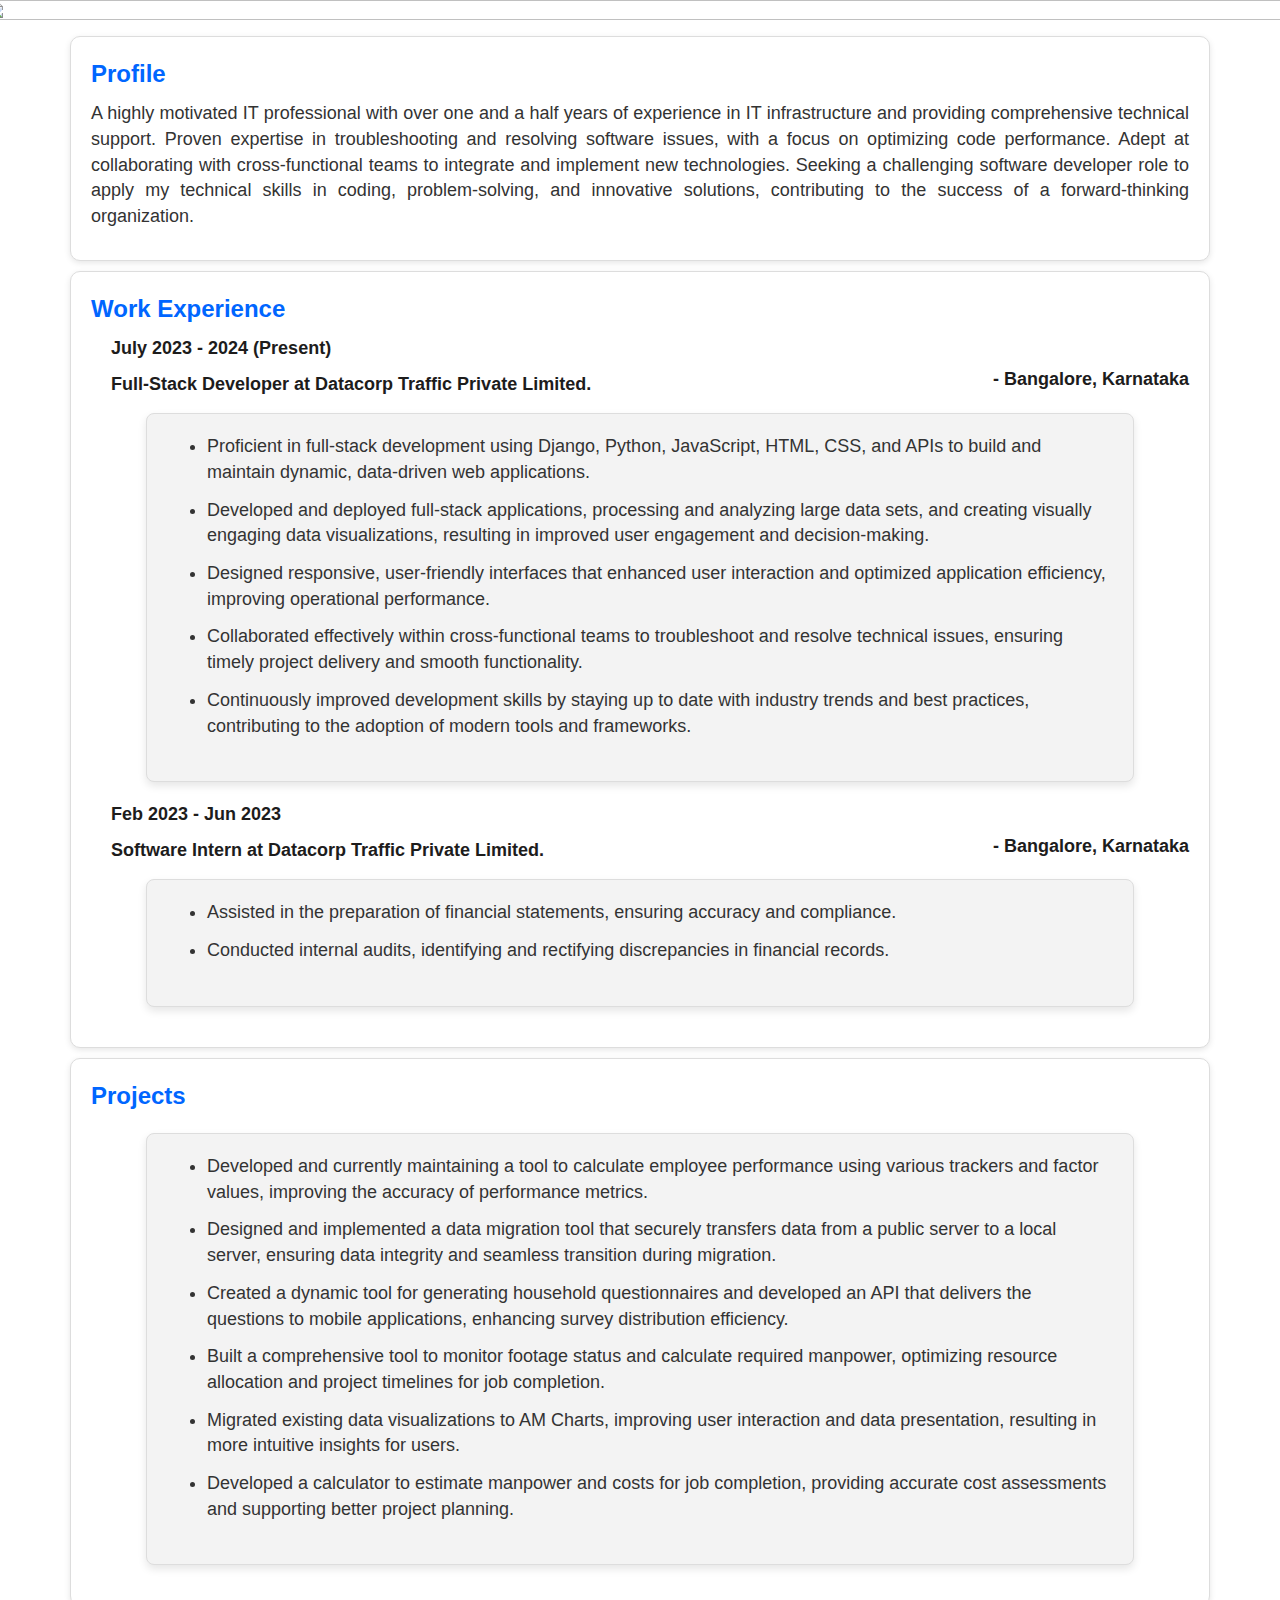
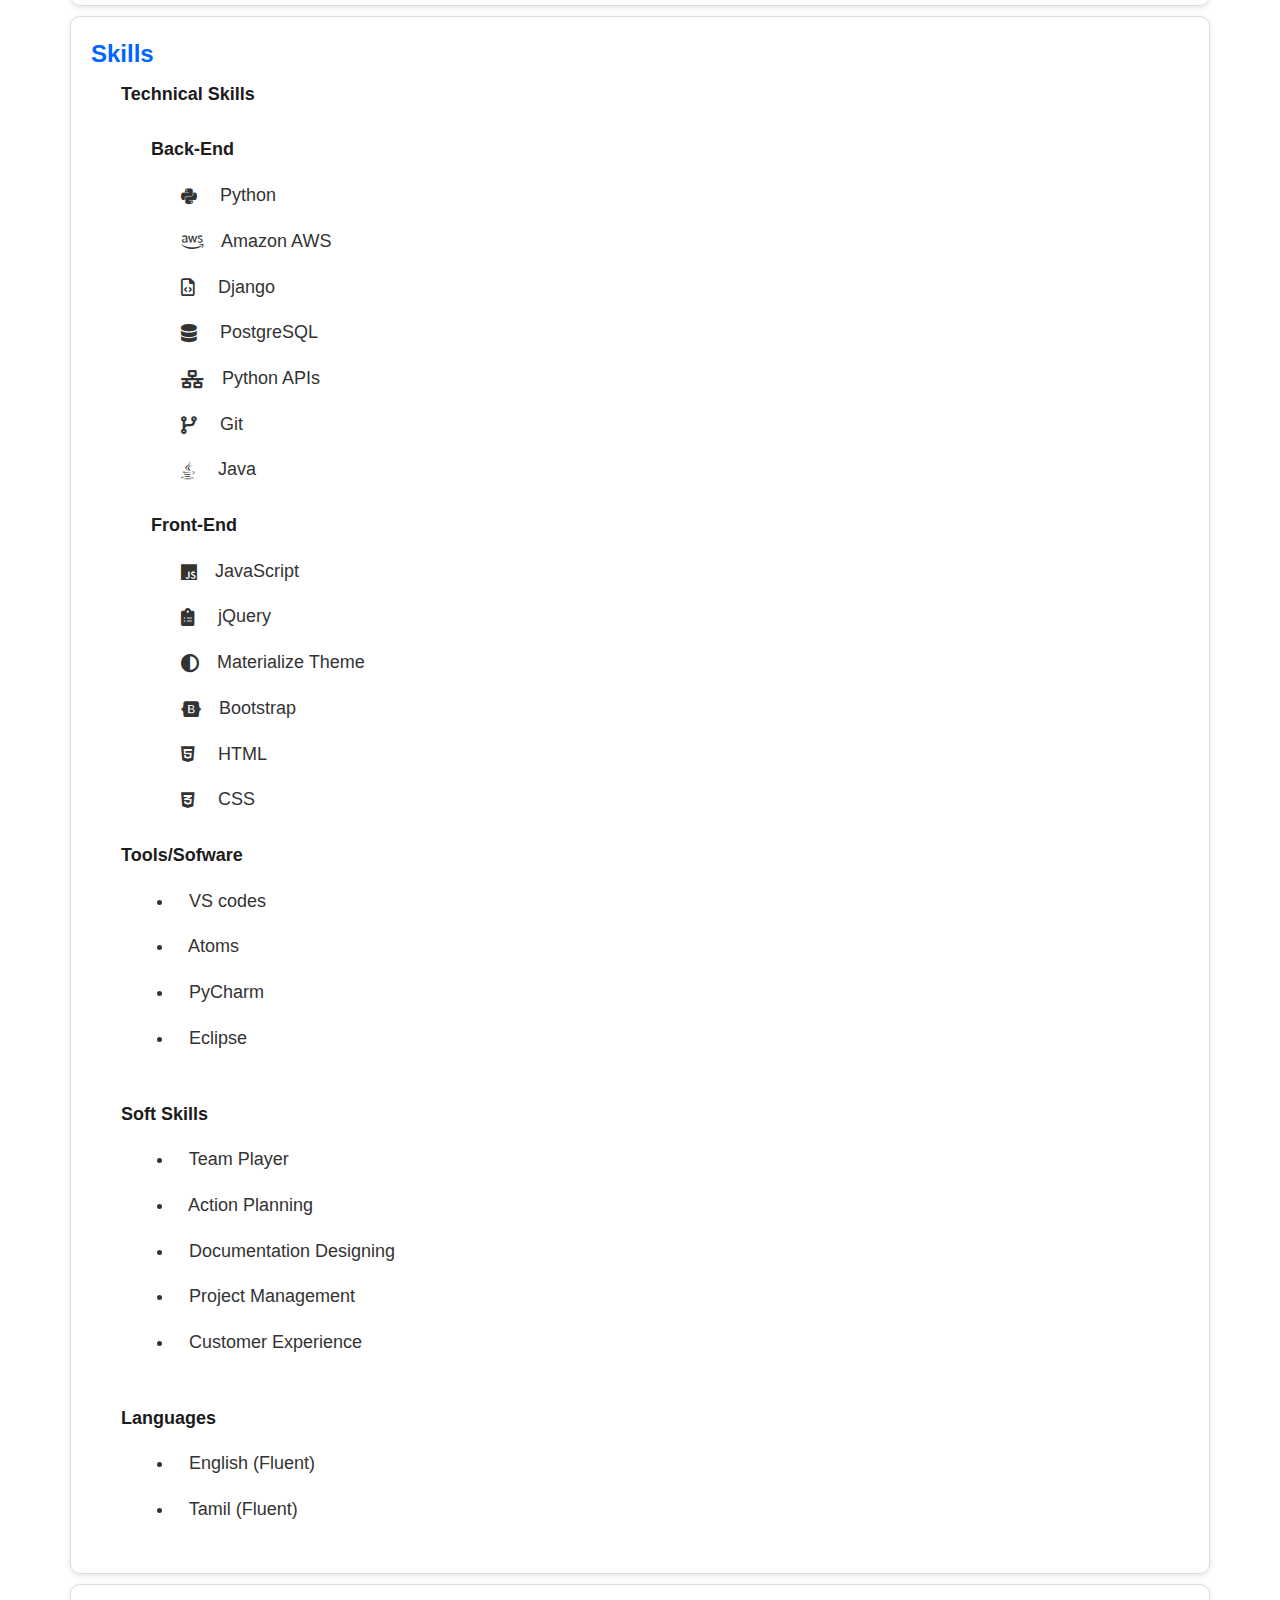
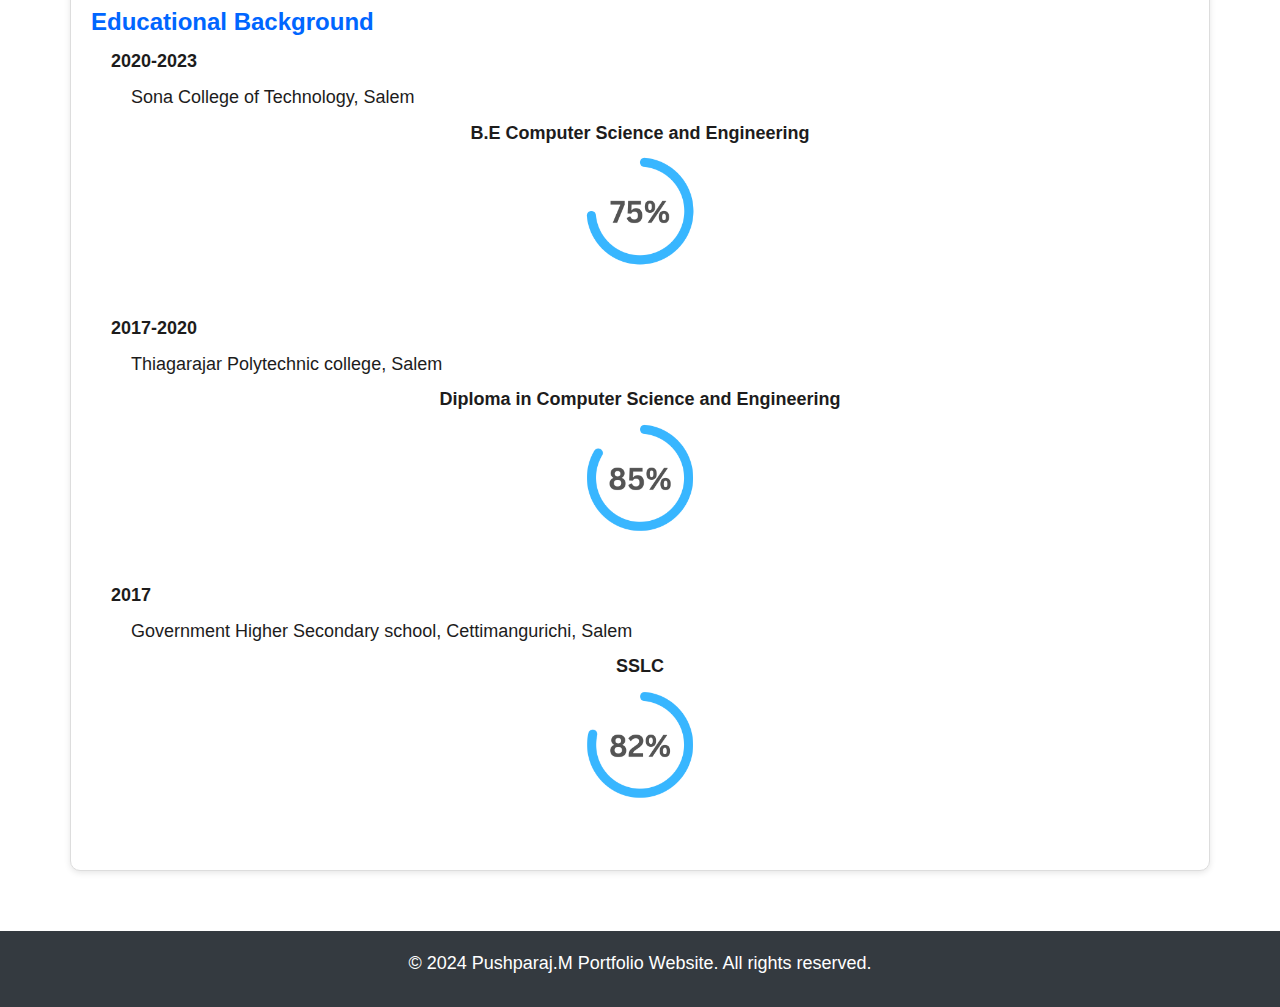
==== index.html @ 107185d7 "new vertion" ====
<!DOCTYPE html>
<html lang="en">

<head>
    <meta charset="UTF-8">
    <meta name="viewport" content="width=device-width, initial-scale=1.0">
    <title>Pushparaj Portfolio</title>
    <link rel="stylesheet" href="static/css/styles.css">
    <link rel="stylesheet" href="https://cdnjs.cloudflare.com/ajax/libs/font-awesome/5.15.3/css/all.min.css">
    <link rel="stylesheet" href="https://cdnjs.cloudflare.com/ajax/libs/font-awesome/6.0.0/css/all.min.css">
    <link rel="stylesheet" href="https://cdnjs.cloudflare.com/ajax/libs/font-awesome/6.0.0-beta3/css/all.min.css">
    <!-- Latest compiled and minified CSS -->
    <link rel="stylesheet" href="https://cdn.jsdelivr.net/npm/bootstrap@3.3.7/dist/css/bootstrap.min.css"
        integrity="sha384-BVYiiSIFeK1dGmJRAkycuHAHRg32OmUcww7on3RYdg4Va+PmSTsz/K68vbdEjh4u" crossorigin="anonymous">
    
    <!-- Optional theme -->
    <link rel="stylesheet" href="https://cdn.jsdelivr.net/npm/bootstrap@3.3.7/dist/css/bootstrap-theme.min.css"
        integrity="sha384-rHyoN1iRsVXV4nD0JutlnGaslCJuC7uwjduW9SVrLvRYooPp2bWYgmgJQIXwl/Sp" crossorigin="anonymous">
    
    <!-- Latest compiled and minified JavaScript -->
    <script src="https://cdn.jsdelivr.net/npm/bootstrap@3.3.7/dist/js/bootstrap.min.js"
        integrity="sha384-Tc5IQib027qvyjSMfHjOMaLkfuWVxZxUPnCJA7l2mCWNIpG9mGCD8wGNIcPD7Txa"
        crossorigin="anonymous"></script>

    <!-- AM Charts
    <script src="https://cdn.amcharts.com/lib/5/index.js"></script>
    <script src="https://cdn.amcharts.com/lib/5/percent.js"></script>
    <script src="https://cdn.amcharts.com/lib/5/themes/Animated.js"></script> -->
</head>

<body>
    <div class="row all_div-container">
        <!-- <header id='portfolio-header' class="center">
            <div class="row">
                <div class="col s12 header_class_div">

                    <div class="progress-container">
                        <div class="progress-bar" id="progressBar"></div>
                    </div>

                    <nav id="header_nav">
                        <div class="row" style="margin-top: 12px;">
                            <div class="col-md-4" id="header_button_nav">
                                <button type="button" class="btn btn-default fw-bold" onclick="applySelectedColor(this);">
                                    <i class="fa-solid fa-house" name='fa-solid_fa-house'></i> &nbsp;Home
                                </button>

                                <button type="button" class="btn btn-default fw-bold" onclick="applySelectedColor(this);">
                                    <i class="fa-solid fa-user" name='fa-solid_fa-user'></i>&nbsp;About
                                </button>

                                <button type="button" class="btn btn-default fw-bold" onclick="applySelectedColor(this);">
                                    <i class="fas fa-phone" name="fas_fa-phone"></i>&nbsp;Contact
                                </button>
                            </div>
                        </div>

                        <div class="row" style="margin-top: 12px;">
                            <div class="col-md-2">
                                <span id='fa_class_li_list'>
                                    <i class="fa-solid fa-house" name='fa-solid_fa-house'></i>
                                    <i class="fa-solid fa-user" name='fa-solid_fa-user'></i>
                                    <i class="fas fa-phone" name="fas_fa-phone"></i>
                                </span>
                            </div>
                        </div>
                    </nav>

                </div>
            </div>
        </header> -->
        <main>

            <img src="static\images\cover_c_2_4.png" id="pushparaj_developer_cover">

            <div class="row" id="detail_containar">
                <div class="row">
                    <div class="col-md-1"></div>
                    <div class="col-md-6">
                        <h4 id="pushparaj">
                            Pushparaj M
                        </h4>
                    </div>
                </div>
                <div class="row">
                    <div class="col-md-1"></div>
                    <div class="col-md-6">
                        <h4 id="fullstack">
                            Full-Stack Developer
                        </h4>
                    </div>
                </div>

                <div class="row">
                    <div class="col-md-1"></div>
                    <div class="col-md-6">
                        <h4 id="mobile_no" onclick="copyToClipboard()">
                            <i class="fa-solid fa-phone"></i> +91 9080209633
                        </h4>
                    </div>
                </div>

                <div class="row">
                    <div class="col-md-1"></div>
                    <div class="col-md-6">
                        <h4 id="email_id" onclick="window.location.href='mailto:pushparaj-fullstack-dev@outlook.com';">
                            <i class="fa-solid fa-envelope"></i>&nbsp;pushparaj-fullstack-dev@outlook.com
                        </h4>
                    </div>
                </div>
            </div>

            <div class="container mt-5 bottem_content">
                <!-- Profile Section -->
                <div class="card" onclick="openParagraph(this);">
                    <div class="row text-center">
                        <div class="col-md-12">
                            <p id="p_profile">Profile</p>
                            <div class="is_hidden_false" name="find_hidden">
                                <p id="about_me">
                                    A highly motivated IT professional with over one and a half years of
                                    experience in IT infrastructure and providing comprehensive technical
                                    support. Proven expertise in troubleshooting and resolving software
                                    issues, with a focus on optimizing code performance. Adept at
                                    collaborating with cross-functional teams to integrate and implement new
                                    technologies. Seeking a challenging software developer role to apply my
                                    technical skills in coding, problem-solving, and innovative solutions,
                                    contributing to the success of a forward-thinking organization.
                                </p>
                            </div>
                        </div>
                    </div>
                </div>

                <div class="card" onclick="openParagraph(this);">
                    <div class="row text-center">
                        <div class="col-md-12">
                            <p id="p_work_experience">Work Experience</p>
                            <div class="is_hidden_false" name="find_hidden">
                                
                                <div>
                                    <p class="duration">July 2023 - 2024 (Present)</p>
                                    <p class="role">Full-Stack Developer at Datacorp Traffic Private Limited.</p>
                                    <p class="location">- Bangalore, Karnataka</p>
                                </div>

                                <div class="segrigate">
                                    <ul>
                                        <li>Proficient in full-stack development using Django, Python, JavaScript,
                                            HTML, CSS, and APIs to build and maintain dynamic, data-driven web
                                            applications.</li>
                                        <li>Developed and deployed full-stack applications, processing and
                                            analyzing large data sets, and creating visually engaging data
                                            visualizations, resulting in improved user engagement and decision-making.</li>
                                        <li>Designed responsive, user-friendly interfaces that enhanced user
                                            interaction and optimized application efficiency, improving operational
                                            performance.</li>
                                        <li>Collaborated effectively within cross-functional teams to troubleshoot
                                            and resolve technical issues, ensuring timely project delivery and
                                            smooth functionality.</li>
                                        <li>Continuously improved development skills by staying up to date with
                                            industry trends and best practices, contributing to the adoption of
                                            modern tools and frameworks.</li>
                                    </ul>
                                </div>

                                <div>
                                    <p class="duration">Feb 2023 - Jun 2023</p>
                                    <p class="role">Software Intern at Datacorp Traffic Private Limited.</p>
                                    <p class="location">- Bangalore, Karnataka</p>
                                </div>
                                
                                <div class="segrigate">
                                    <ul>
                                        <li>Assisted in the preparation of financial statements, ensuring accuracy
                                        and compliance.</li>
                                        <li>Conducted internal audits, identifying and rectifying discrepancies in
                                        financial records.</li>
                                    </ul>
                                </div>
                                
                            </div>
                        </div>
                    </div>
                </div>

                <div class="card" onclick="openParagraph(this);">
                    <div class="row text-center">
                        <div class="col-md-12">
                            <p id="p_projects">Projects</p>
                            <div class="is_hidden_false" name="find_hidden">
                                <div class="segrigate">
                                    <ul>
                                        <li>Developed and currently maintaining a tool to calculate employee
                                        performance using various trackers and factor values, improving the
                                        accuracy of performance metrics.</li>
                                        <li>Designed and implemented a data migration tool that securely
                                        transfers data from a public server to a local server, ensuring data
                                        integrity and seamless transition during migration.</li>
                                        <li>Created a dynamic tool for generating household questionnaires and
                                        developed an API that delivers the questions to mobile applications,
                                        enhancing survey distribution efficiency.</li>
                                        <li>Built a comprehensive tool to monitor footage status and calculate
                                        required manpower, optimizing resource allocation and project
                                        timelines for job completion.</li>
                                        <li>Migrated existing data visualizations to AM Charts, improving user
                                        interaction and data presentation, resulting in more intuitive insights
                                        for users.</li>
                                        <li>Developed a calculator to estimate manpower and costs for job
                                        completion, providing accurate cost assessments and supporting
                                        better project planning.</li>
                                    </ul>
                                </div>
                            </div>
                        </div>
                    </div>
                </div>

                <div class="card" onclick="openParagraph(this);">
                    <div class="row text-center">
                        <div class="col-md-12">
                            <p id="p_skills">Skills</p>
                            <div class="is_hidden_false" name="find_hidden">
                                <p class="p_technical_skills">Technical Skills</p>
                                <p class="p_back_end">Back-End</p>
                                <ul class="class_p_skills">
                                    <li> 
                                        <i class="fa-brands fa-python"></i> &nbsp;&nbsp; Python
                                    </li>
                                    <br>
                                    <li>
                                        <i class="fa-brands fa-aws"></i> &nbsp; Amazon AWS
                                    </li>
                                    <br>
                                    <li>
                                        <i class="fa-regular fa-file-code"></i> &nbsp;&nbsp; Django
                                    </li>
                                    <br>
                                    <li>
                                        <i class="fa-solid fa-database"></i> &nbsp;&nbsp; PostgreSQL
                                    </li>
                                    <br>
                                    <li>
                                        <i class="fa-solid fa-network-wired"></i> &nbsp; Python APIs
                                    </li>
                                    <br>
                                    <li>
                                        <i class="fa-solid fa-code-branch"></i> &nbsp;&nbsp; Git
                                    </li>
                                    <br>
                                    <li>
                                        <i class="fa-brands fa-java"></i> &nbsp;&nbsp; Java
                                    </li>
                                </ul>
                                        
                                <p class="p_front_end">Front-End</p>
                                    
                                <ul class="class_p_skills">
                                    <li>
                                        <i class="fa-brands fa-js"></i> &nbsp; JavaScript
                                    </li>
                                    <br>
                                    <li>
                                        <i class="fa-solid fa-clipboard-list"></i> &nbsp;&nbsp; jQuery
                                    </li>
                                    <br>
                                    <li>
                                        <i class="fa-solid fa-circle-half-stroke"></i> &nbsp; Materialize Theme
                                    </li>
                                    <br>
                                    <li>
                                        <i class="fa-brands fa-bootstrap"></i> &nbsp; Bootstrap
                                    </li>
                                    <br>
                                    <li>
                                        <i class="fa-brands fa-html5"></i> &nbsp;&nbsp; HTML
                                    </li>
                                    <br>
                                    <li>
                                        <i class="fa-brands fa-css3-alt"></i> &nbsp;&nbsp; CSS
                                    </li>
                                </ul>

                                <p class="p_tools_sofware">Tools/Sofware</p>
                                <ul class="normal_list">
                                    <li> &nbsp;&nbsp; VS codes</li><br>
                                    <li> &nbsp;&nbsp; Atoms</li><br>
                                    <li> &nbsp;&nbsp; PyCharm</li><br>
                                    <li> &nbsp;&nbsp; Eclipse</li><br>
                                </ul>

                                <p class="p_soft_skills">Soft Skills</p>
                                <ul class="normal_list">
                                    <li> &nbsp;&nbsp; Team Player</li><br>
                                    <li> &nbsp;&nbsp; Action Planning</li><br>
                                    <li> &nbsp;&nbsp; Documentation Designing</li><br>
                                    <li> &nbsp;&nbsp; Project Management</li><br>
                                    <li> &nbsp;&nbsp; Customer Experience</li><br>
                                </ul>
                                <p class="p_languages">Languages</p>
                                <ul class="normal_list">
                                    <li> &nbsp;&nbsp; English (Fluent)</li><br>
                                    <li> &nbsp;&nbsp; Tamil (Fluent)</li><br>
                                </ul> 
                                        
                            </div>
                        </div>
                    </div>
                </div>

                <div class="card" onclick="openParagraph(this);">
                    <div class="row text-center">
                        <div class="col-md-12">
                            <p id="p_educational_background">Educational Background</p>
                            <div class="is_hidden_false" name="find_hidden">

                                <div>
                                    <p class="duration">2020-2023</p>
                                    <p class="study_location">Sona College of Technology, Salem</p>
                                    <p class="course">B.E Computer Science and Engineering</p>
                                    <img src="static\images\75_per.png" class="per">
                                </div>
                                <div>
                                    <p class="duration">2017-2020</p>
                                    <p class="study_location">Thiagarajar Polytechnic college, Salem</p>
                                    <p class="course">Diploma in Computer Science and Engineering</p>
                                    <img src="static\images\85_per.png" class="per">

                                </div>

                                <div>
                                    <p class="duration">2017</p>
                                    <p class="study_location">Government Higher Secondary school, Cettimangurichi, Salem</p>
                                    <p class="course">SSLC</p>
                                    <img src="static\images\82_per.png" class="per">

                                </div>
                             
                            
                            


                             
                            
                            
                            </div>
                        </div>
                    </div>
                </div>
            
            </div>

        </main>
        <footer>
            <div class="row">
                    <p>&copy; 2024 Pushparaj.M Portfolio Website. All rights reserved.</p>
            </div>
        </footer>
    </div>
    <script src="static/js/scripts.js"></script>
</body>

<!-- <body>

                            <i class="fa-solid fa-bars"></i>

</body> -->

</html>
---- static/css/styles.css ----
.header_class_div{
    position: fixed;
    background-color: #ffffff;
    width: 103%;
    height: 55px;
    z-index: 5;
}

#header_button_nav{
    display: flex;
    justify-content: space-evenly;
}

button{
    background-image: linear-gradient(to bottom, #696969 0, #ffffff 70%) !important;
    border-radius: 4px !important;
    background-position: 0 !important;
    font-weight: bold !important;
    color: #5f5f5f !important;
}

#fa_class_li_list{
    color: #5f5f5f;
    background-image: linear-gradient(to bottom, #696969 0, #ffffff 70%);
    display: flex;
    justify-content: space-evenly;
    padding: 3px 12px 3px 12px;
    border-radius: 20px;
    border: 1px solid #d3d3d3;
    margin: 9px;
}

#fa_class_li_list i{
    margin: 0px 10px 0px 10px;
}

.progress-container {
    width: 100%;
    height: 5px;
    background: #f3f3f3;
    position: fixed;
    top: 0;
    left: 0;
    z-index: 100;
}

button:hover, i:hover, #mobile_no:hover, #email_id:hover{
    color: #0066ff !important;
}

.progress-bar {
    height: 5px;
    background: linear-gradient(to right, #02ff41, #33ffb1, #aeffff);
    width: 0%;
}

#pushparaj_developer_cover{
    /* margin-top: 0px; */
    width: 100%;
    height: 100%;
    object-fit: cover;
    object-position: top;
}
    
#pushparaj, #mobile_no, #email_id, #fullstack{
    color: rgb(32, 32, 32);
    letter-spacing: 6px;
    font-size: 35px;
}

#fullstack {
    color: rgb(255, 71, 71);
}

#mobile_no, #email_id {
    font-size: 20px;
}

#email_id {
    letter-spacing: 3px;
}

#detail_containar{
    margin-top: -230px;
}

a {
    text-decoration: none;
}

a:hover {
    text-decoration: underline;
}

footer {
    margin-top: 50px;
    padding: 20px;
    background-color: #343a40;
    color: white;
    text-align: center;
}

.card {
    border: 1px solid #ddd;
    flex: 1 1 300px;
    background-color: #ffffff;
    padding: 20px;
    border-radius: 10px;
    box-shadow: 0 2px 6px rgba(0, 0, 0, 0.1);
    transition: transform 0.3s ease, box-shadow 0.3s ease;
    margin: 10px 0px 10px 0px;
    cursor: pointer;
}

.card:hover {
    transform: translateY(-10px);
    box-shadow: 0 4px 12px rgba(0, 0, 0, 0.2);
}

#about_me{
    text-align: justify;
}

#p_profile, #p_work_experience, #p_projects, #p_skills, #p_educational_background{
    color: #0066ff;
    font-weight: bold;
    font-size: 24px;
    text-align: left;
}

p, li{
    font-size: 18px;
}

.bottem_content{
    margin-top: 30px;
}

.segrigate{
    max-width: 1200px;
    margin: 20px auto;
    padding: 20px;
    background-color: #f3f3f3;
    border-radius: 8px;
    box-shadow: 0 4px 8px rgba(0, 0, 0, 0.1);
    border: 1px solid #ddd;
    display: flex;
    flex-direction: column;
    align-items: left;
    justify-content: left;
    width: 90%;
}

.segrigate ul li{
    text-align: left;
    margin-bottom: 12px;
}

.duration, .role{
    font-weight: bold;
    color: #1d1c1c;
    text-align: left;
    margin-left: 20px;
}

.location{
    font-weight: bold;
    color: #1d1c1c;
    text-align: right;
    margin-top: -40px;
}

.class_p_skills{
    list-style-type: none;
    padding-left: 0;
}

.class_p_skills li {
    display: flex;
    align-items: center;
    margin-left: 90px;
}

.class_p_skills li i {
    margin-right: 8px;
}

.p_technical_skills{
    font-weight: bold;
    color: #1d1c1c;
    text-align: left;
    margin-left: 30px;
}

.p_back_end, .p_front_end, .p_tools_sofware, .p_soft_skills, .p_languages{
    font-weight: bold;
    color: #1d1c1c;
    text-align: left;
    margin: 30px 0px 20px 30px;
}

.p_back_end,
.p_front_end {
    margin: 30px 0px 20px 60px;
}

.normal_list{
    text-align: left;
    margin-left: 43px;
}

.per{
    width: 10%;
    margin-bottom: 50px;
}

.study_location{
    color: #1d1c1c;
    text-align: left;
    margin-left: 40px;
} 

.course{
    font-weight: bold;
    color: #1d1c1c;
    text-align: center;
}
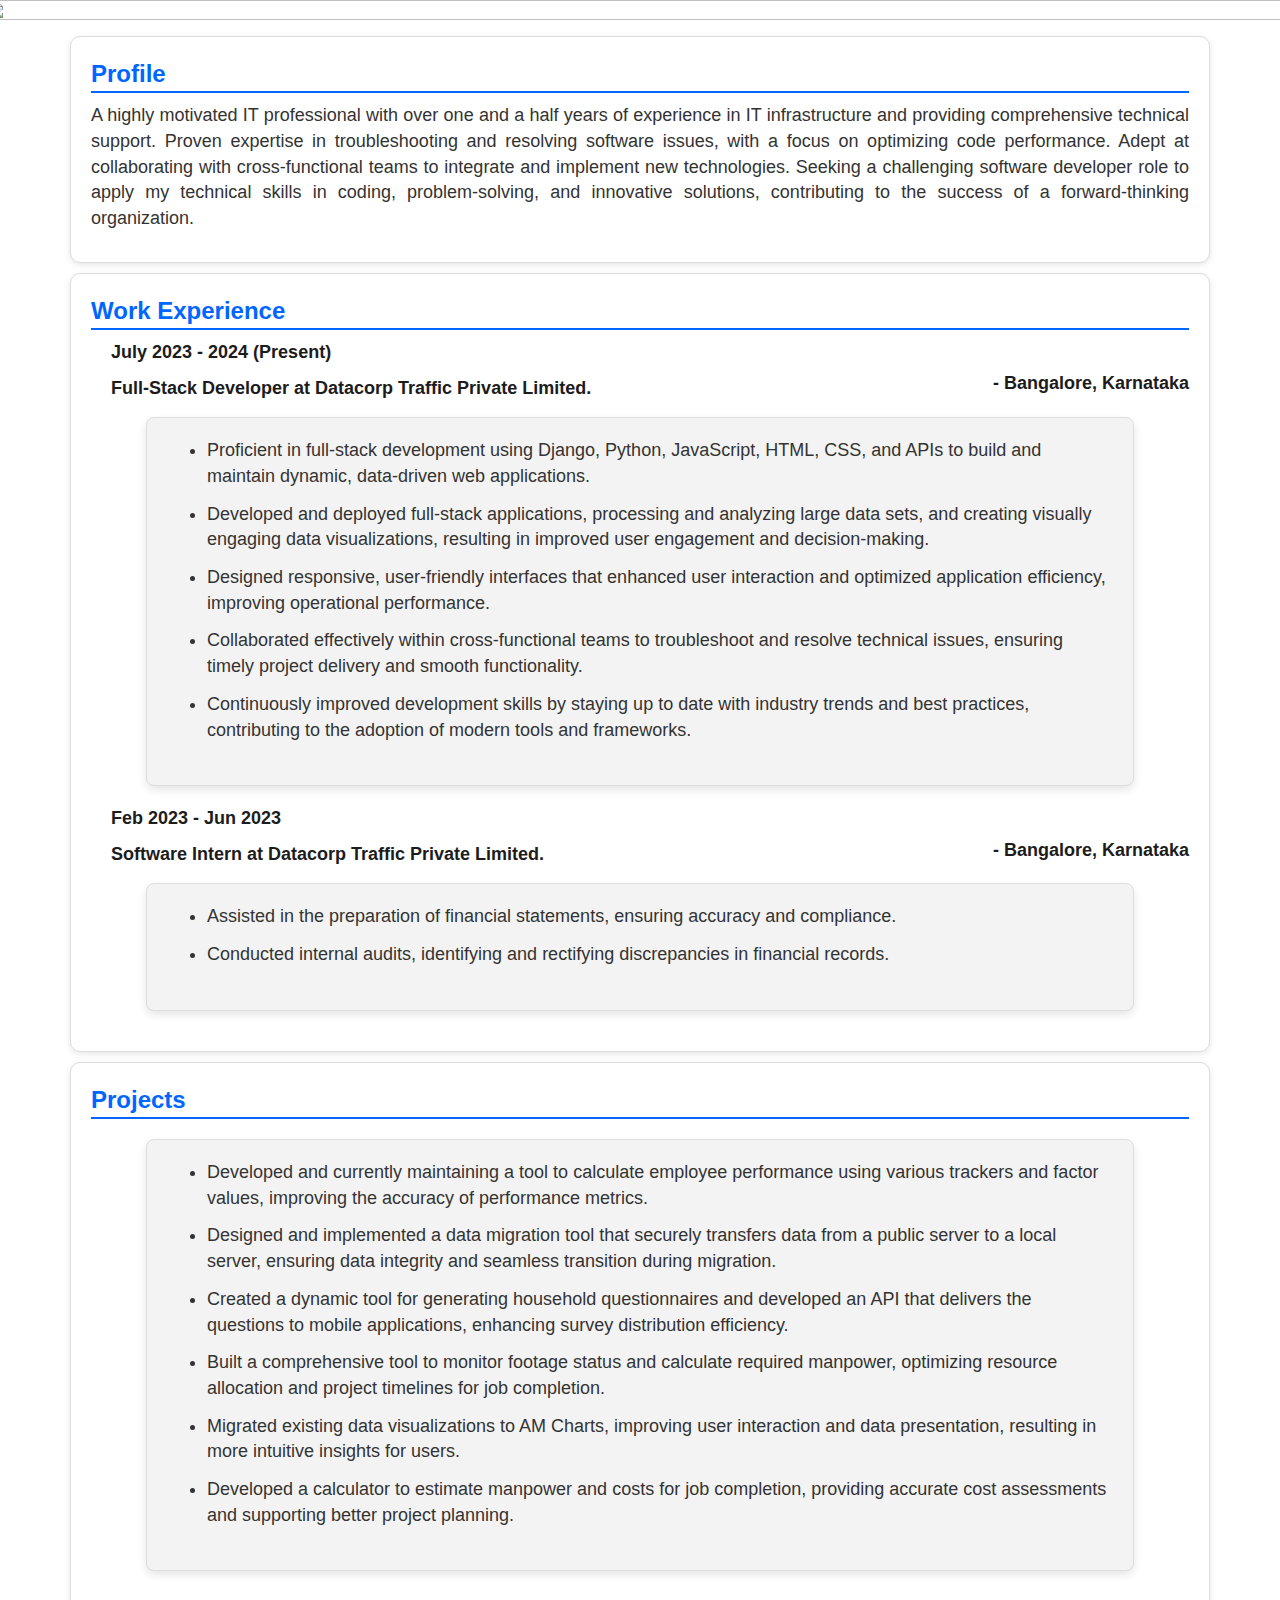
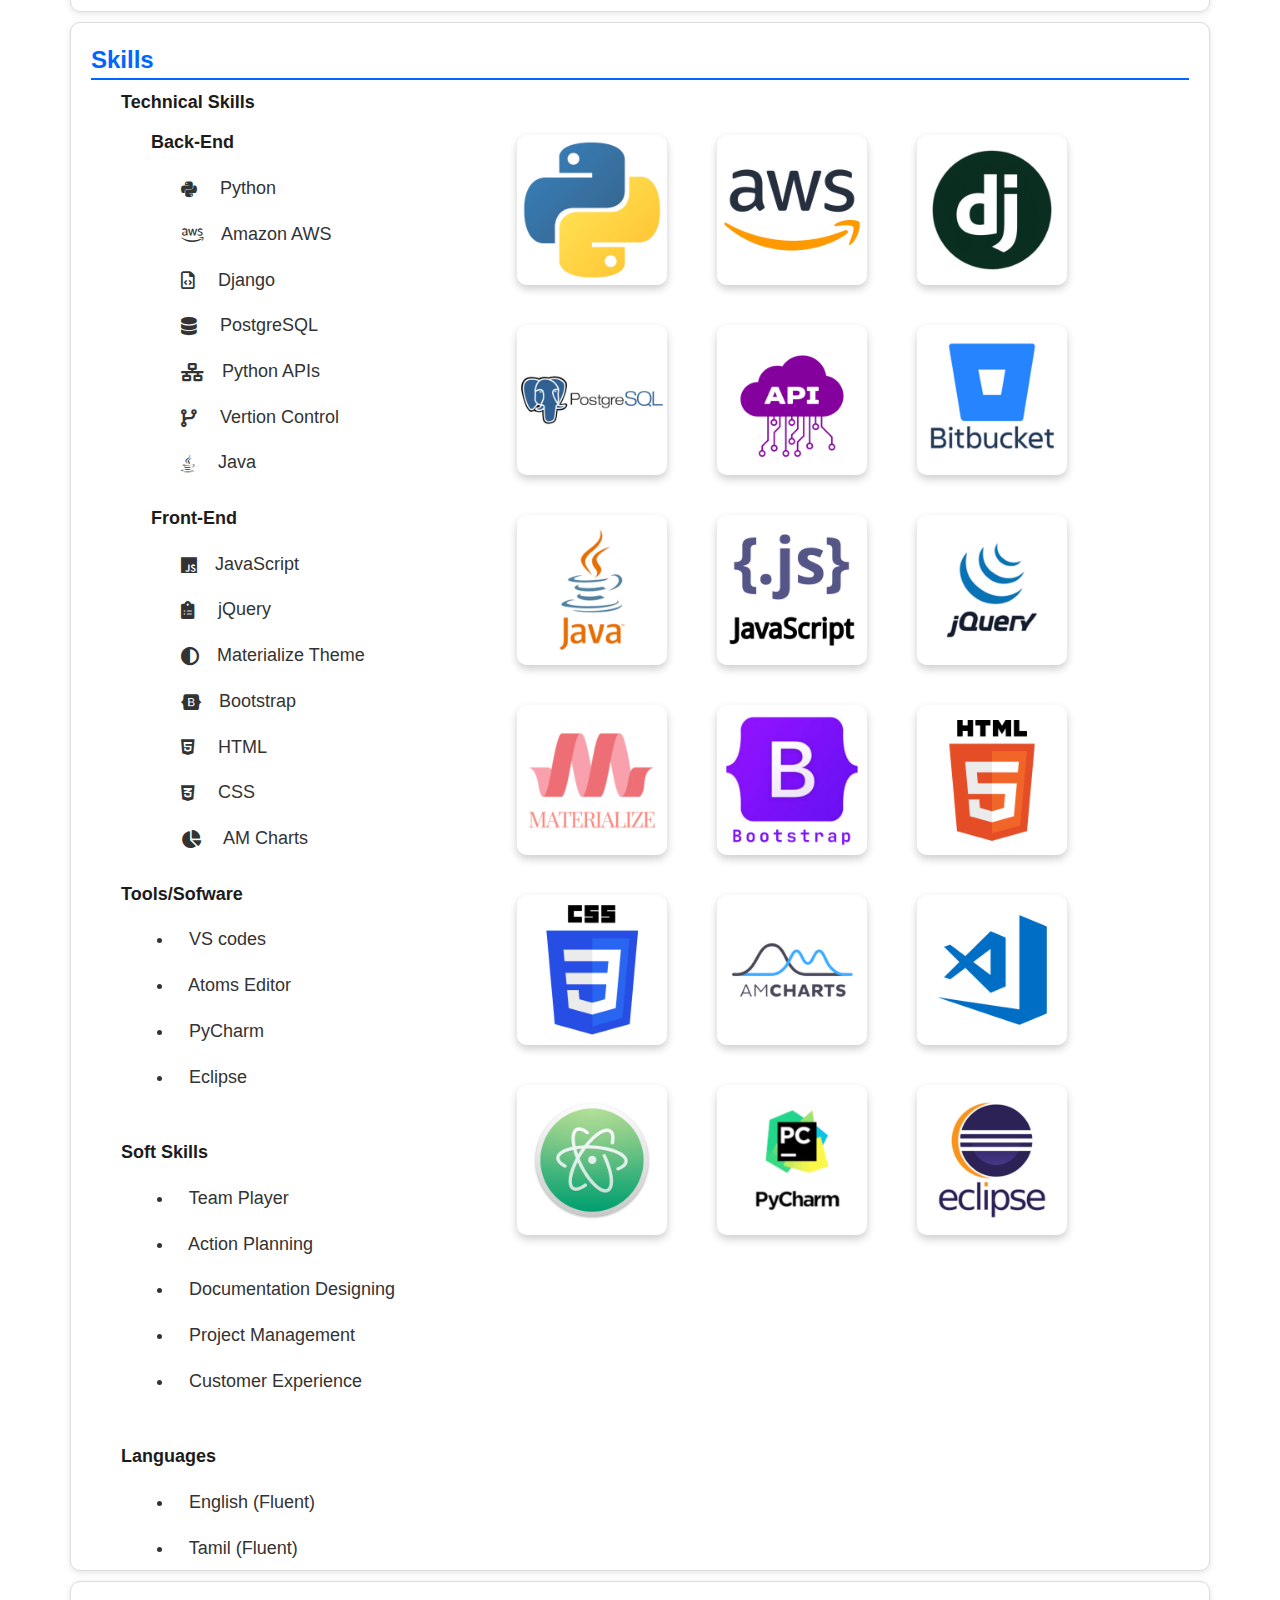
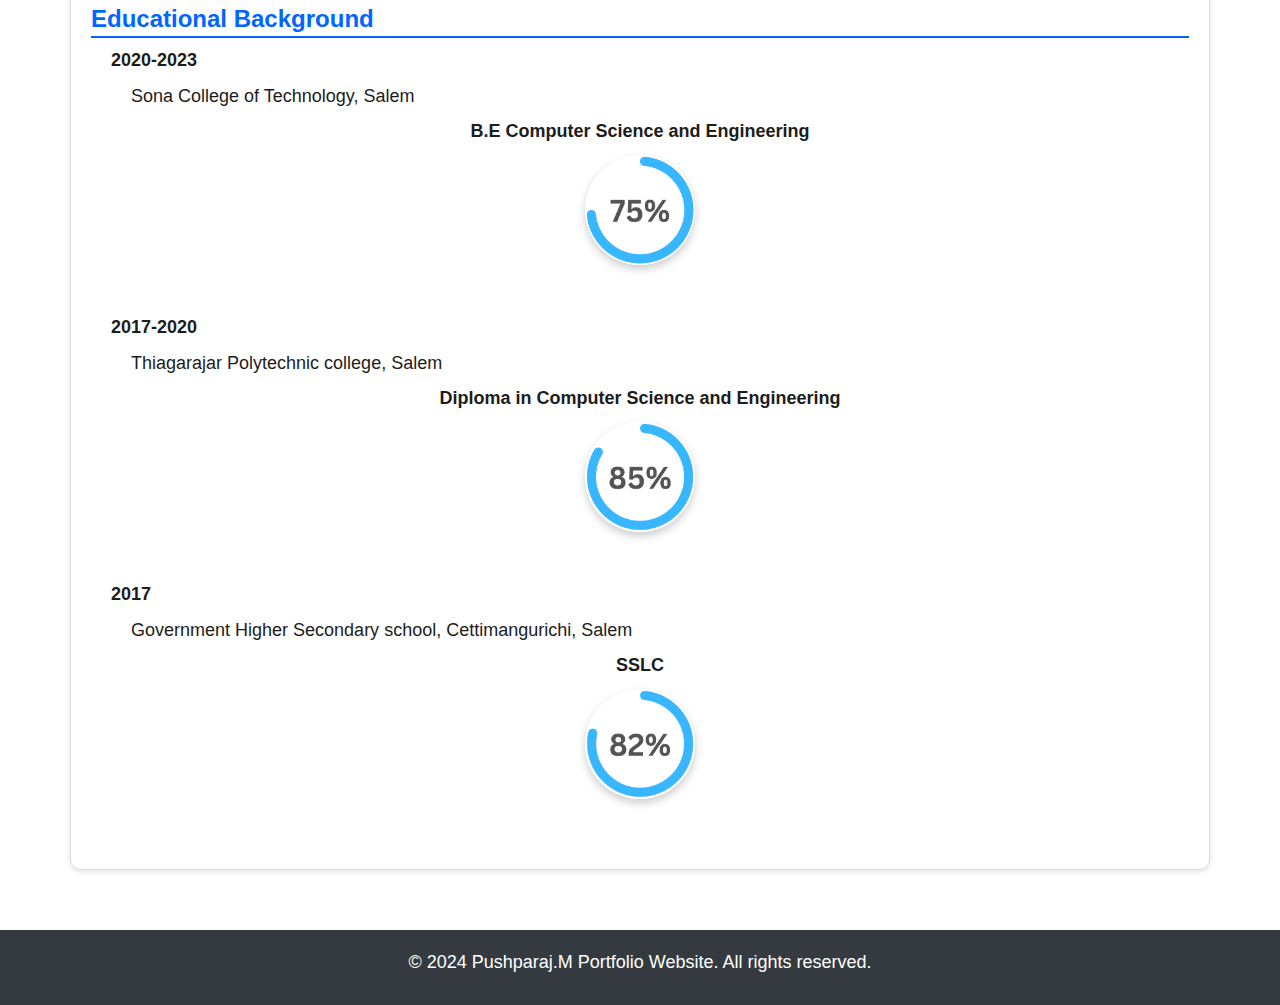
==== commit 7fb3f8e8: "Image changes" ====
--- a/index.html
+++ b/index.html
@@ -112,10 +112,10 @@
 
             <div class="container mt-5 bottem_content">
                 <!-- Profile Section -->
-                <div class="card" onclick="openParagraph(this);">
+                <div class="card">
                     <div class="row text-center">
                         <div class="col-md-12">
-                            <p id="p_profile">Profile</p>
+                            <p id="p_profile" onclick="openParagraph(this);" >Profile</p>
                             <div class="is_hidden_false" name="find_hidden">
                                 <p id="about_me">
                                     A highly motivated IT professional with over one and a half years of
@@ -132,10 +132,10 @@
                     </div>
                 </div>
 
-                <div class="card" onclick="openParagraph(this);">
+                <div class="card">
                     <div class="row text-center">
                         <div class="col-md-12">
-                            <p id="p_work_experience">Work Experience</p>
+                            <p id="p_work_experience" onclick="openParagraph(this);">Work Experience</p>
                             <div class="is_hidden_false" name="find_hidden">
                                 
                                 <div>
@@ -184,10 +184,10 @@
                     </div>
                 </div>
 
-                <div class="card" onclick="openParagraph(this);">
+                <div class="card">
                     <div class="row text-center">
                         <div class="col-md-12">
-                            <p id="p_projects">Projects</p>
+                            <p id="p_projects" onclick="openParagraph(this);">Projects</p>
                             <div class="is_hidden_false" name="find_hidden">
                                 <div class="segrigate">
                                     <ul>
@@ -216,102 +216,266 @@
                     </div>
                 </div>
 
-                <div class="card" onclick="openParagraph(this);">
+                <div class="card">
                     <div class="row text-center">
                         <div class="col-md-12">
-                            <p id="p_skills">Skills</p>
-                            <div class="is_hidden_false" name="find_hidden">
+                            <p id="p_skills" onclick="openParagraph(this);">Skills</p>
+                            <div class="is_hidden_false skills_card" name="find_hidden">
                                 <p class="p_technical_skills">Technical Skills</p>
-                                <p class="p_back_end">Back-End</p>
-                                <ul class="class_p_skills">
-                                    <li> 
-                                        <i class="fa-brands fa-python"></i> &nbsp;&nbsp; Python
-                                    </li>
-                                    <br>
-                                    <li>
-                                        <i class="fa-brands fa-aws"></i> &nbsp; Amazon AWS
-                                    </li>
-                                    <br>
-                                    <li>
-                                        <i class="fa-regular fa-file-code"></i> &nbsp;&nbsp; Django
-                                    </li>
-                                    <br>
-                                    <li>
-                                        <i class="fa-solid fa-database"></i> &nbsp;&nbsp; PostgreSQL
-                                    </li>
-                                    <br>
-                                    <li>
-                                        <i class="fa-solid fa-network-wired"></i> &nbsp; Python APIs
-                                    </li>
-                                    <br>
-                                    <li>
-                                        <i class="fa-solid fa-code-branch"></i> &nbsp;&nbsp; Git
-                                    </li>
-                                    <br>
-                                    <li>
-                                        <i class="fa-brands fa-java"></i> &nbsp;&nbsp; Java
-                                    </li>
-                                </ul>
+                                
+                                <div class="split-screen">
+                                    <!-- Left Section -->
+                                    <div class="left-section">
+                                        <p class="p_back_end">Back-End</p>
+                                        <ul class="class_p_skills">
+                                            <li>
+                                                <i class="fa-brands fa-python"></i> &nbsp;&nbsp; Python
+                                            </li>
+                                            <br>
+                                            <li>
+                                                <i class="fa-brands fa-aws"></i> &nbsp; Amazon AWS
+                                            </li>
+                                            <br>
+                                            <li>
+                                                <i class="fa-regular fa-file-code"></i> &nbsp;&nbsp; Django
+                                            </li>
+                                            <br>
+                                            <li>
+                                                <i class="fa-solid fa-database"></i> &nbsp;&nbsp; PostgreSQL
+                                            </li>
+                                            <br>
+                                            <li>
+                                                <i class="fa-solid fa-network-wired"></i> &nbsp; Python APIs
+                                            </li>
+                                            <br>
+                                            <li>
+                                                <i class="fa-solid fa-code-branch"></i> &nbsp;&nbsp; Vertion Control
+                                            </li>
+                                            <br>
+                                            <li>
+                                                <i class="fa-brands fa-java"></i> &nbsp;&nbsp; Java
+                                            </li>
+                                        </ul>
                                         
-                                <p class="p_front_end">Front-End</p>
-                                    
-                                <ul class="class_p_skills">
-                                    <li>
-                                        <i class="fa-brands fa-js"></i> &nbsp; JavaScript
-                                    </li>
-                                    <br>
-                                    <li>
-                                        <i class="fa-solid fa-clipboard-list"></i> &nbsp;&nbsp; jQuery
-                                    </li>
-                                    <br>
-                                    <li>
-                                        <i class="fa-solid fa-circle-half-stroke"></i> &nbsp; Materialize Theme
-                                    </li>
-                                    <br>
-                                    <li>
-                                        <i class="fa-brands fa-bootstrap"></i> &nbsp; Bootstrap
-                                    </li>
-                                    <br>
-                                    <li>
-                                        <i class="fa-brands fa-html5"></i> &nbsp;&nbsp; HTML
-                                    </li>
-                                    <br>
-                                    <li>
-                                        <i class="fa-brands fa-css3-alt"></i> &nbsp;&nbsp; CSS
-                                    </li>
-                                </ul>
-
-                                <p class="p_tools_sofware">Tools/Sofware</p>
-                                <ul class="normal_list">
-                                    <li> &nbsp;&nbsp; VS codes</li><br>
-                                    <li> &nbsp;&nbsp; Atoms</li><br>
-                                    <li> &nbsp;&nbsp; PyCharm</li><br>
-                                    <li> &nbsp;&nbsp; Eclipse</li><br>
-                                </ul>
-
-                                <p class="p_soft_skills">Soft Skills</p>
-                                <ul class="normal_list">
-                                    <li> &nbsp;&nbsp; Team Player</li><br>
-                                    <li> &nbsp;&nbsp; Action Planning</li><br>
-                                    <li> &nbsp;&nbsp; Documentation Designing</li><br>
-                                    <li> &nbsp;&nbsp; Project Management</li><br>
-                                    <li> &nbsp;&nbsp; Customer Experience</li><br>
-                                </ul>
-                                <p class="p_languages">Languages</p>
-                                <ul class="normal_list">
-                                    <li> &nbsp;&nbsp; English (Fluent)</li><br>
-                                    <li> &nbsp;&nbsp; Tamil (Fluent)</li><br>
-                                </ul> 
+                                        <p class="p_front_end">Front-End</p>
                                         
-                            </div>
-                        </div>
-                    </div>
-                </div>
-
-                <div class="card" onclick="openParagraph(this);">
+                                        <ul class="class_p_skills">
+                                            <li>
+                                                <i class="fa-brands fa-js"></i> &nbsp; JavaScript
+                                            </li>
+                                            <br>
+                                            <li>
+                                                <i class="fa-solid fa-clipboard-list"></i> &nbsp;&nbsp; jQuery
+                                            </li>
+                                            <br>
+                                            <li>
+                                                <i class="fa-solid fa-circle-half-stroke"></i> &nbsp; Materialize Theme
+                                            </li>
+                                            <br>
+                                            <li>
+                                                <i class="fa-brands fa-bootstrap"></i> &nbsp; Bootstrap
+                                            </li>
+                                            <br>
+                                            <li>
+                                                <i class="fa-brands fa-html5"></i> &nbsp;&nbsp; HTML
+                                            </li>
+                                            <br>
+                                            <li>
+                                                <i class="fa-brands fa-css3-alt"></i> &nbsp;&nbsp; CSS
+                                            </li>
+                                            <br>
+                                            <li>
+                                                <i class="fa-solid fa-chart-pie"></i> &nbsp;&nbsp; AM Charts
+                                            </li>
+                                            
+                                        </ul>
+
+                                        <p class="p_tools_sofware">Tools/Sofware</p>
+                                        <ul class="normal_list">
+                                            <li> &nbsp;&nbsp; VS codes</li><br>
+                                            <li> &nbsp;&nbsp; Atoms Editor</li><br>
+                                            <li> &nbsp;&nbsp; PyCharm</li><br>
+                                            <li> &nbsp;&nbsp; Eclipse</li><br>
+                                        </ul>
+                                        
+                                        <p class="p_soft_skills">Soft Skills</p>
+                                        <ul class="normal_list">
+                                            <li> &nbsp;&nbsp; Team Player</li><br>
+                                            <li> &nbsp;&nbsp; Action Planning</li><br>
+                                            <li> &nbsp;&nbsp; Documentation Designing</li><br>
+                                            <li> &nbsp;&nbsp; Project Management</li><br>
+                                            <li> &nbsp;&nbsp; Customer Experience</li><br>
+                                        </ul>
+                                        <p class="p_languages">Languages</p>
+                                        <ul class="normal_list">
+                                            <li> &nbsp;&nbsp; English (Fluent)</li><br>
+                                            <li> &nbsp;&nbsp; Tamil (Fluent)</li><br>
+                                        </ul>
+                                    </div>
+
+                                    <div class="right-section">
+                                        <section class="image-section">
+                                            <div class="row center">
+                                                <div class="col-md-4">
+                                                    <a href="https://www.python.org/" title="Python" target="_blank">
+                                                        <div class="image-container">
+                                                            <img src="static/images/python_img.png" alt="Image 1" class="image-style">
+                                                        </div>
+                                                    </a>
+                                                </div>
+                                                <div class="col-md-4">
+                                                    <a href="https://aws.amazon.com/free/?gclid=Cj0KCQjwi5q3BhCiARIsAJCfuZldJgwb8G-LV1Ov5gfI6V0kN67R7wXofs0osVdOMoUxApRF0gK8_5waAhNxEALw_wcB&trk=14a4002d-4936-4343-8211-b5a150ca592b&sc_channel=ps&ef_id=Cj0KCQjwi5q3BhCiARIsAJCfuZldJgwb8G-LV1Ov5gfI6V0kN67R7wXofs0osVdOMoUxApRF0gK8_5waAhNxEALw_wcB:G:s&s_kwcid=AL!4422!3!453325184782!e!!g!!aws!10712784856!111477279771&all-free-tier.sort-by=item.additionalFields.SortRank&all-free-tier.sort-order=asc&awsf.Free%20Tier%20Types=*all&awsf.Free%20Tier%20Categories=*all" title="Amazon AWS" target="_blank">
+                                                        <div class="image-container">
+                                                            <img src="static/images/aws.png" alt="Image 2" class="image-style">
+                                                        </div>
+                                                    </a>
+                                                </div>
+                                                <div class="col-md-4">
+                                                    <a href="https://www.djangoproject.com/" title="Django" target="_blank">
+                                                        <div class="image-container">
+                                                            <img src="static/images/dj.png" alt="Image 3" class="image-style">
+                                                        </div>
+                                                    </a>
+                                                </div>
+                                            </div>
+
+                                            <div class="row center">
+                                                <div class="col-md-4">
+                                                    <a href="https://www.postgresql.org/" title="Postgresql" target="_blank">
+                                                        <div class="image-container">
+                                                            <img src="static/images/p_sql.png" alt="Image 4" class="image-style">
+                                                        </div>
+                                                    </a>
+                                                </div>
+                                                <div class="col-md-4">
+                                                    <a href="https://www.geeksforgeeks.org/python-api-tutorial-getting-started-with-apis/" title="Python APIs" target="_blank">
+                                                        <div class="image-container">
+                                                            <img src="static/images/API.png" alt="Image 5" class="image-style">
+                                                        </div>
+                                                    </a>
+                                                </div>
+                                                <div class="col-md-4">
+                                                    <a href="https://bitbucket.org/product/" title="Bitbucket" target="_blank">
+                                                        <div class="image-container">
+                                                            <img src="static/images/bit.png" alt="Image 6" class="image-style">
+                                                        </div>
+                                                    </a>
+                                                </div>
+                                            </div>
+
+                                            <div class="row center">
+                                                <div class="col-md-4">
+                                                    <a href="https://www.java.com/en/" title="Java" target="_blank">
+                                                        <div class="image-container">
+                                                            <img src="static/images/java.png" alt="Image 7" class="image-style">
+                                                        </div>
+                                                    </a>
+                                                </div>
+
+                                                <div class="col-md-4">
+                                                    <a href="https://www.w3schools.com/js/" title="JavaScript" target="_blank">
+                                                        <div class="image-container">
+                                                            <img src="static/images/js.png" alt="Image 8" class="image-style">
+                                                        </div>
+                                                    </a>
+                                                </div>
+
+                                                <div class="col-md-4">
+                                                    <a href="https://jquery.com/" title="Jquery" target="_blank">
+                                                        <div class="image-container">
+                                                            <img src="static/images/jq.png" alt="Image 9" class="image-style">
+                                                        </div>
+                                                    </a>
+                                                </div>
+                                            </div>
+
+                                            <div class="row center">
+                                                <div class="col-md-4">
+                                                    
+                                                    <a href="https://materializecss.com/themes.html" title="Materialize Theme" target="_blank">
+                                                        <div class="image-container">
+                                                            <img src="static/images/Materialize.png" alt="Image 10" class="image-style">
+                                                        </div>
+                                                    </a>
+                                                </div>
+                                                <div class="col-md-4">
+                                                    
+                                                    <a href="https://getbootstrap.com/docs/5.0/getting-started/introduction/" title="Bootstrap" target="_blank">
+                                                        <div class="image-container">
+                                                            <img src="static/images/Bootstrap.png" alt="Image 11" class="image-style">
+                                                        </div>
+                                                    </a>
+                                                </div>
+                                                <div class="col-md-4">
+                                                    <a href="https://www.w3schools.com/html/" title="HTML" target="_blank">
+                                                        <div class="image-container">
+                                                            <img src="static/images/html.png" alt="Image 12" class="image-style">
+                                                        </div>
+                                                    </a>
+                                                </div>
+                                            </div>
+
+                                            <div class="row center">
+                                                <div class="col-md-4">
+                                                    <a href="https://www.w3schools.com/css/default.asp" title="CSS" target="_blank">
+                                                        <div class="image-container">
+                                                            <img src="static/images/css.png" alt="Image 13" class="image-style">
+                                                        </div>
+                                                    </a>
+                                                </div>
+                                                <div class="col-md-4">
+                                                    <a href="https://www.amcharts.com/" title="AM Charts" target="_blank">
+                                                        <div class="image-container">
+                                                            <img src="static/images/am.png" alt="Image 14" class="image-style">
+                                                        </div>
+                                                    </a>
+                                                </div>
+                                                <div class="col-md-4">
+                                                    <a href="https://code.visualstudio.com/" title="VS codes" target="_blank">
+                                                        <div class="image-container">
+                                                            <img src="static/images/vs.png" alt="Image 15" class="image-style">
+                                                        </div>
+                                                    </a>
+                                                </div>
+                                            </div>
+
+                                            <div class="row center">
+                                                <div class="col-md-4">
+                                                    <a href="https://atom-editor.cc/" title="Atoms Editor" target="_blank">
+                                                        <div class="image-container">
+                                                            <img src="static/images/atoms.png" alt="Image 16" class="image-style">
+                                                        </div>
+                                                    </a>
+                                                </div>
+                                                <div class="col-md-4">
+                                                    <a href="https://www.jetbrains.com/pycharm/" title="PyCharm" target="_blank">
+                                                        <div class="image-container">
+                                                            <img src="static/images/pyc.png" alt="Image 17" class="image-style">
+                                                        </div>
+                                                    </a>
+                                                </div>
+                                                <div class="col-md-4">
+                                                    <a href="https://www.eclipse.org/" title="Eclipse" target="_blank">
+                                                        <div class="image-container">
+                                                            <img src="static/images/eclipse.png" alt="Image 18" class="image-style">
+                                                        </div>
+                                                    </a>
+                                                </div>
+                                            </div>
+                                            
+                                        </section>
+                                    </div>
+                                </div>
+                                        
+                            </div>
+                        </div>
+                    </div>
+                </div>
+
+                <div class="card">
                     <div class="row text-center">
                         <div class="col-md-12">
-                            <p id="p_educational_background">Educational Background</p>
+                            <p id="p_educational_background" onclick="openParagraph(this);">Educational Background</p>
                             <div class="is_hidden_false" name="find_hidden">
 
                                 <div>
@@ -335,14 +499,6 @@
                                     <img src="static\images\82_per.png" class="per">
 
                                 </div>
-                             
-                            
-                            
-
-
-                             
-                            
-                            
                             </div>
                         </div>
                     </div>
--- a/static/css/styles.css
+++ b/static/css/styles.css
@@ -55,7 +55,6 @@
 }
 
 #pushparaj_developer_cover{
-    /* margin-top: 0px; */
     width: 100%;
     height: 100%;
     object-fit: cover;
@@ -109,7 +108,6 @@
     box-shadow: 0 2px 6px rgba(0, 0, 0, 0.1);
     transition: transform 0.3s ease, box-shadow 0.3s ease;
     margin: 10px 0px 10px 0px;
-    cursor: pointer;
 }
 
 .card:hover {
@@ -126,6 +124,8 @@
     font-weight: bold;
     font-size: 24px;
     text-align: left;
+    border-bottom: 2px solid #0066ff;
+    cursor: pointer;
 }
 
 p, li{
@@ -209,9 +209,17 @@
     margin-left: 43px;
 }
 
-.per{
+.per {
     width: 10%;
     margin-bottom: 50px;
+    border-radius: 70px;
+    box-shadow: 0 4px 8px rgba(0, 0, 0, 0.2);
+    transition: box-shadow 0.3s ease, width 0.3s ease;
+}
+
+.per:hover {
+    width: 11%;
+    box-shadow: 0 8px 16px rgba(73, 70, 70, 0.4);
 }
 
 .study_location{
@@ -224,4 +232,51 @@
     font-weight: bold;
     color: #1d1c1c;
     text-align: center;
+}
+
+.split-screen {
+    display: flex;
+    height: 45vh;
+}
+
+.right-section {
+    flex: 1;
+    background-color: #ffffff;
+    padding: 20px;
+    display: flex;
+    flex-direction: column;
+    justify-content: center;
+    align-items: center;
+    margin-top: 550px;
+}
+
+.left-section {
+    margin-top: -25px;
+}
+
+.right-section .row {
+    display: flex;
+    justify-content: center;
+    margin-bottom: 20px;
+}
+
+.image-container {
+    margin: 10px;
+}
+
+.image-style {
+    width: 150px;
+    height: auto;
+    border-radius: 10px;
+    box-shadow: 0 4px 8px rgba(0, 0, 0, 0.2);
+    transition: box-shadow 0.3s ease, transform 0.3s ease;
+}
+
+.image-style:hover {
+    box-shadow: 0 8px 16px rgba(0, 0, 0, 0.4);
+    transform: scale(1.1);
+}
+
+.skills_card{
+    height: 1460px;
 }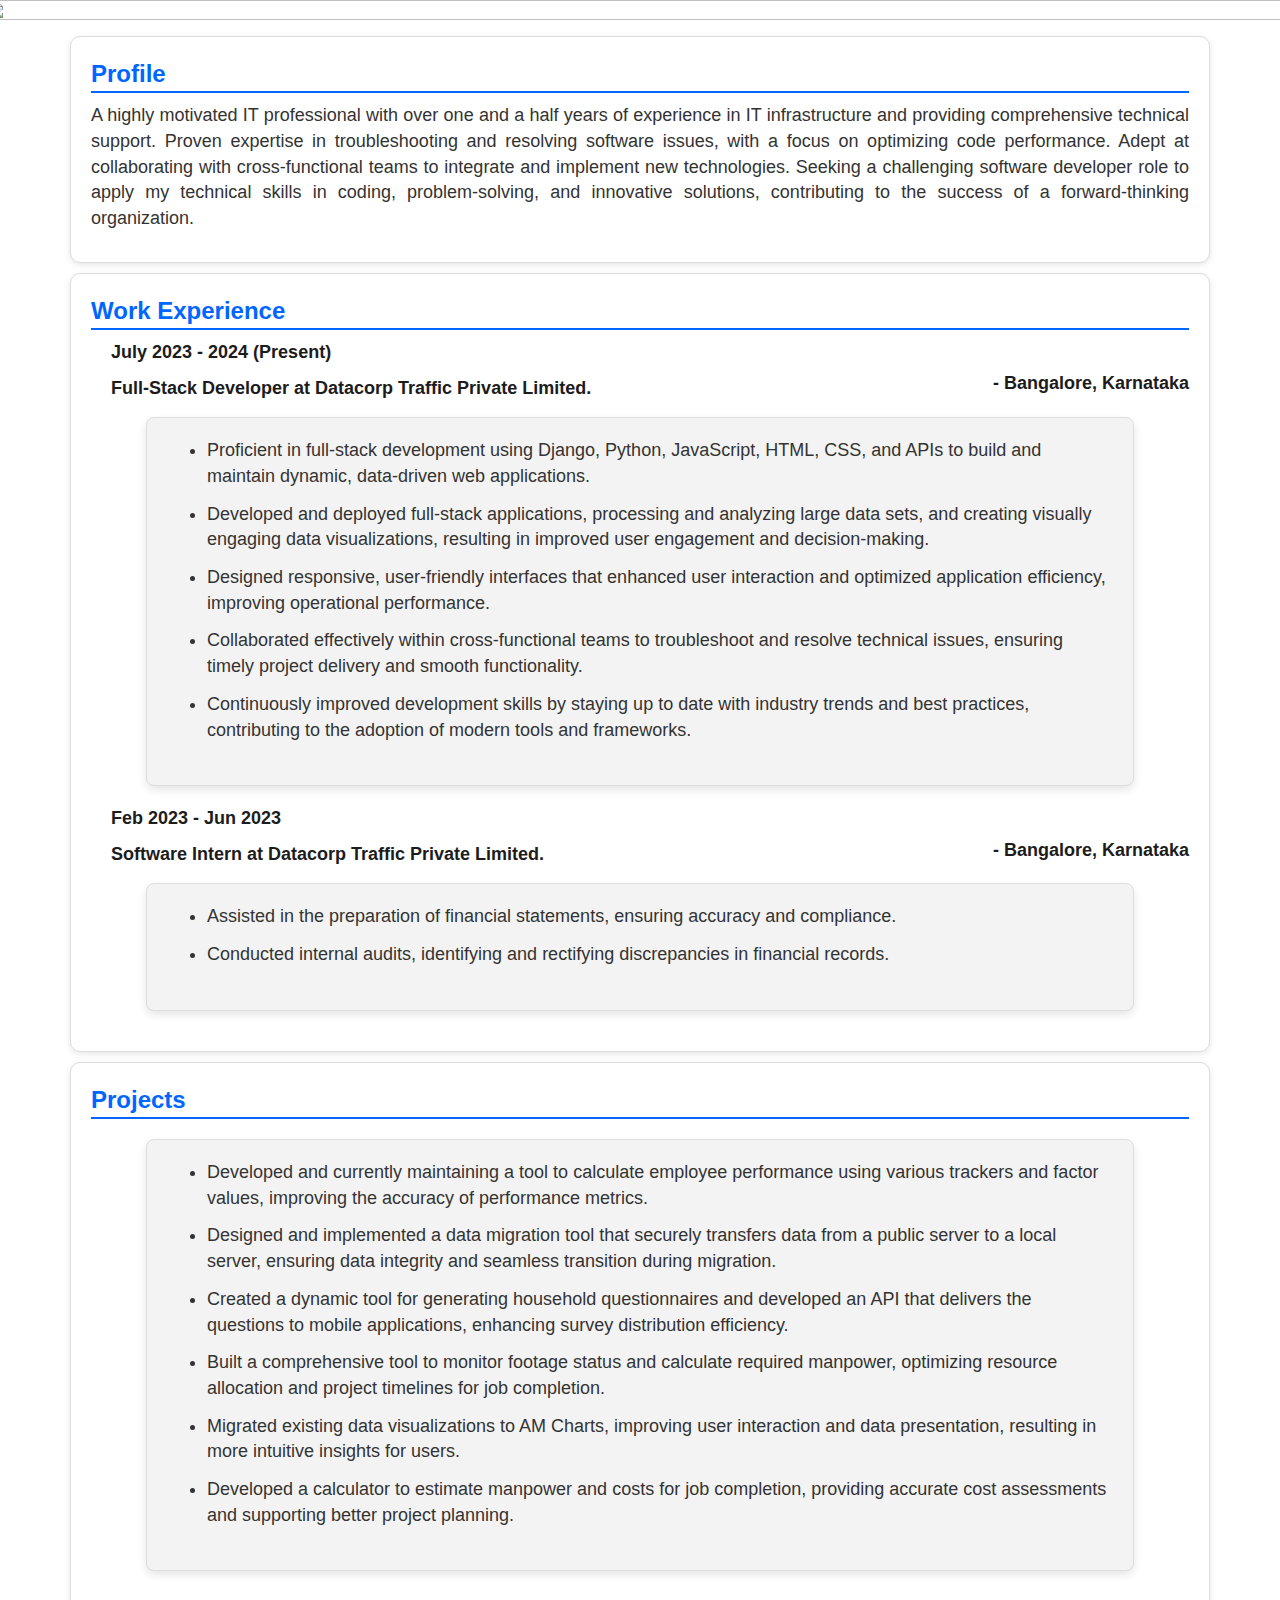
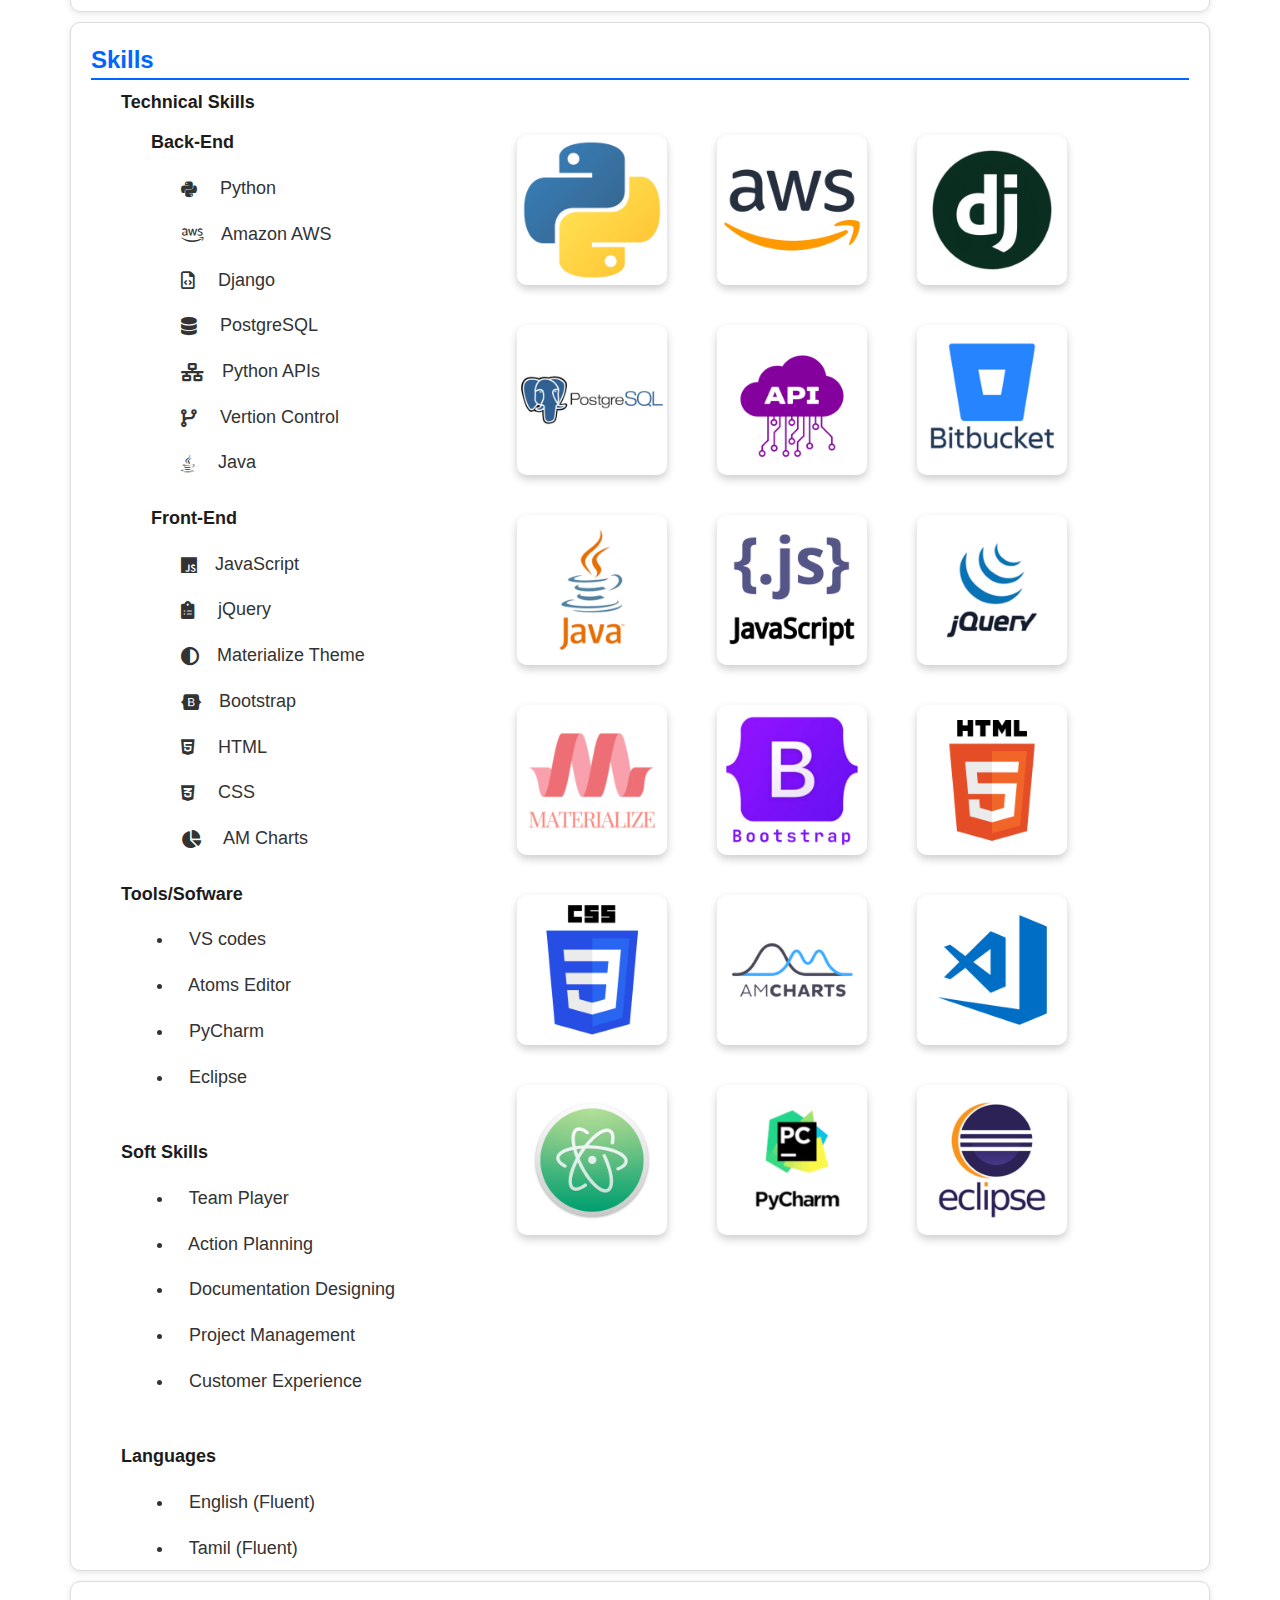
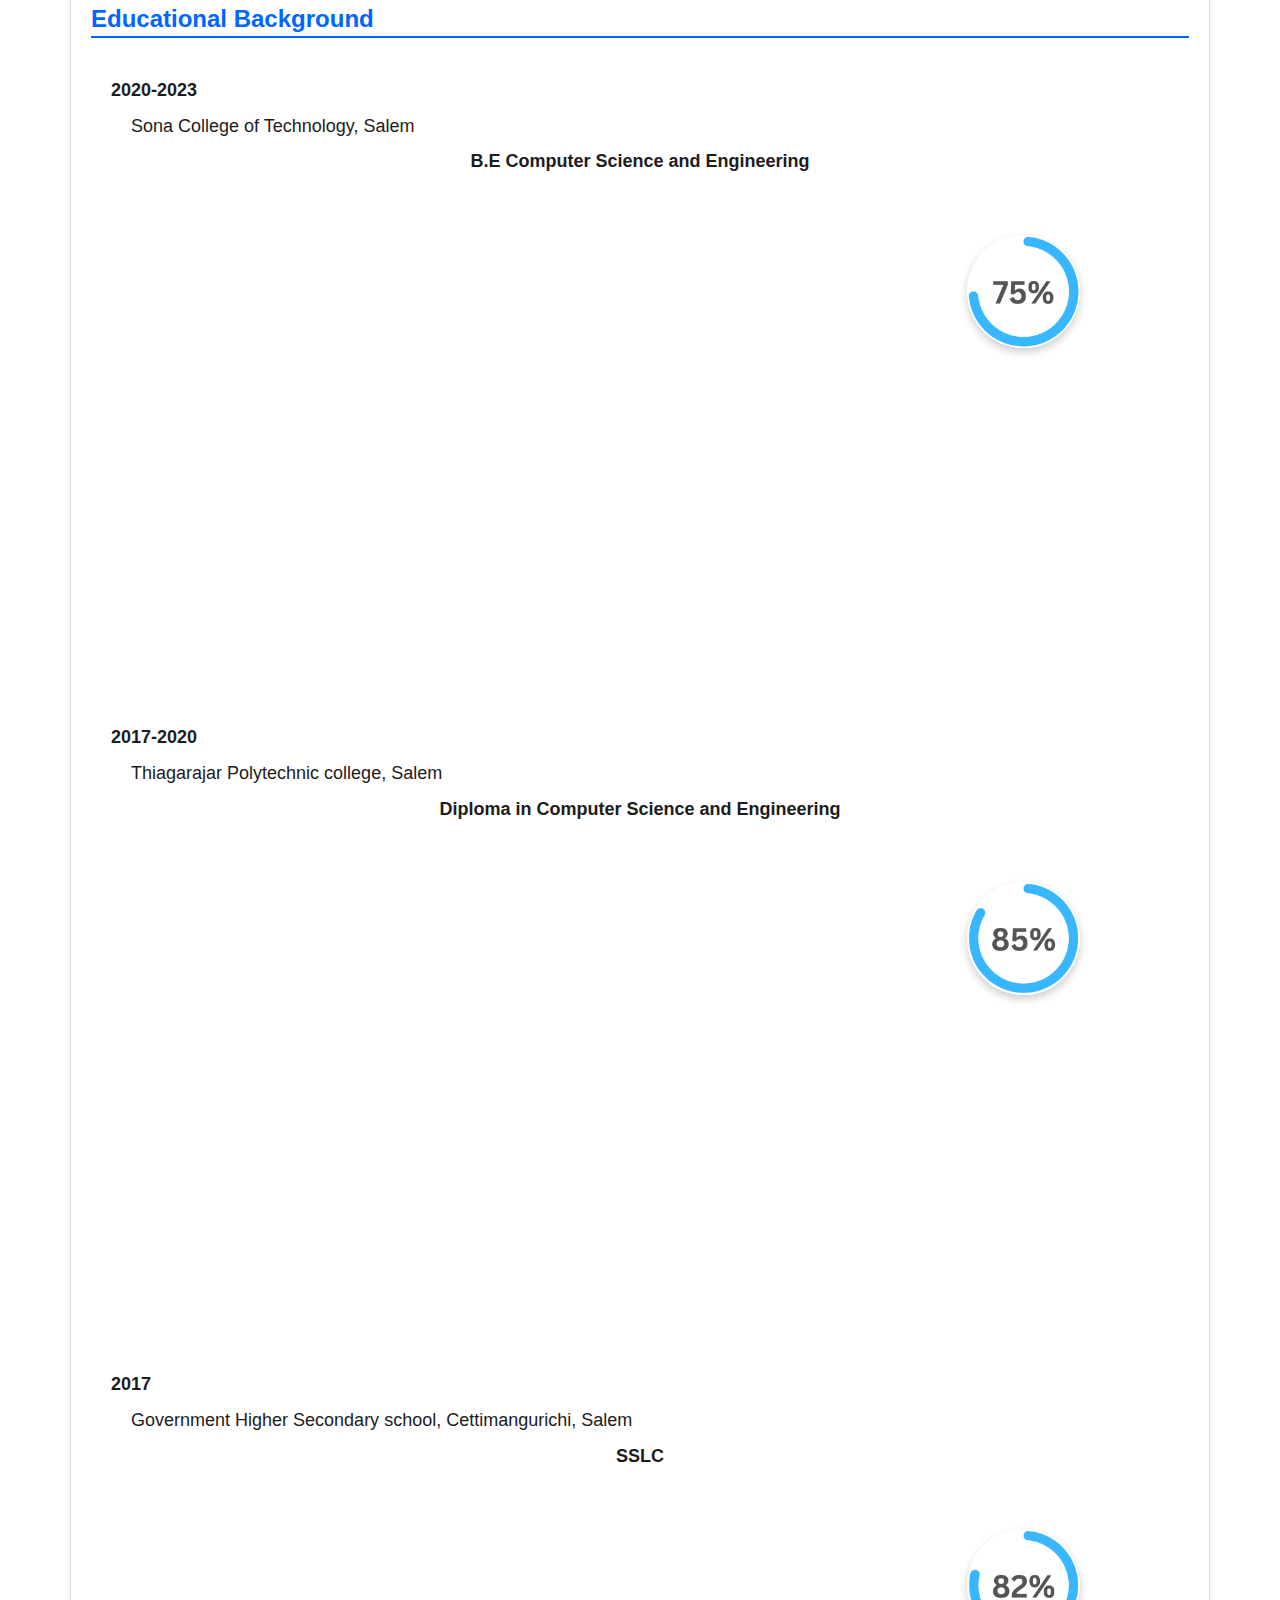
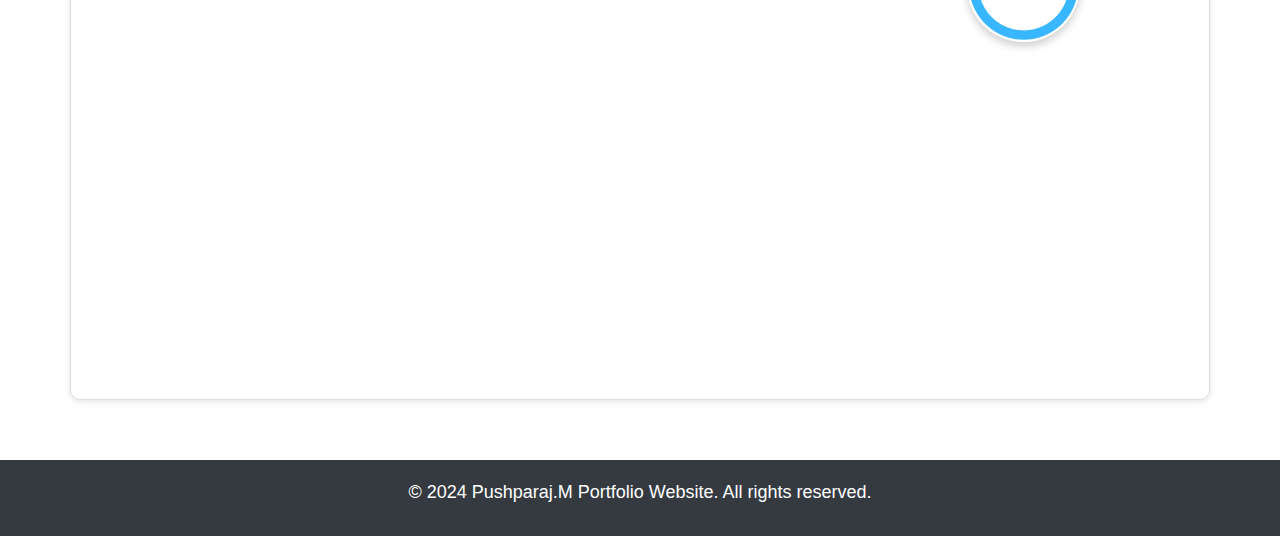
==== commit 2408bf90: "am charts integration" ====
--- a/index.html
+++ b/index.html
@@ -21,11 +21,9 @@
     <script src="https://cdn.jsdelivr.net/npm/bootstrap@3.3.7/dist/js/bootstrap.min.js"
         integrity="sha384-Tc5IQib027qvyjSMfHjOMaLkfuWVxZxUPnCJA7l2mCWNIpG9mGCD8wGNIcPD7Txa"
         crossorigin="anonymous"></script>
-
-    <!-- AM Charts
     <script src="https://cdn.amcharts.com/lib/5/index.js"></script>
     <script src="https://cdn.amcharts.com/lib/5/percent.js"></script>
-    <script src="https://cdn.amcharts.com/lib/5/themes/Animated.js"></script> -->
+    <script src="https://cdn.amcharts.com/lib/5/themes/Animated.js"></script>
 </head>
 
 <body>
@@ -479,24 +477,30 @@
                             <div class="is_hidden_false" name="find_hidden">
 
                                 <div>
-                                    <p class="duration">2020-2023</p>
+                                    <p class="duration_2">2020-2023</p>
                                     <p class="study_location">Sona College of Technology, Salem</p>
                                     <p class="course">B.E Computer Science and Engineering</p>
                                     <img src="static\images\75_per.png" class="per">
+                                    <div id="chartdiv_1"></div>
+                                    <span class="chartdiv_span"> chartdiv_span </span>
                                 </div>
                                 <div>
-                                    <p class="duration">2017-2020</p>
+                                    <p class="duration_2">2017-2020</p>
                                     <p class="study_location">Thiagarajar Polytechnic college, Salem</p>
                                     <p class="course">Diploma in Computer Science and Engineering</p>
                                     <img src="static\images\85_per.png" class="per">
+                                    <div id="chartdiv_2"></div>
+                                    <span class="chartdiv_span"> chartdiv_span </span>
 
                                 </div>
 
                                 <div>
-                                    <p class="duration">2017</p>
+                                    <p class="duration_2">2017</p>
                                     <p class="study_location">Government Higher Secondary school, Cettimangurichi, Salem</p>
                                     <p class="course">SSLC</p>
                                     <img src="static\images\82_per.png" class="per">
+                                    <div id="chartdiv_3"></div>
+                                    <span class="chartdiv_span"> chartdiv_span </span>
 
                                 </div>
                             </div>
--- a/static/css/styles.css
+++ b/static/css/styles.css
@@ -156,11 +156,15 @@
     margin-bottom: 12px;
 }
 
-.duration, .role{
+.duration, .duration_2, .role{
     font-weight: bold;
     color: #1d1c1c;
     text-align: left;
     margin-left: 20px;
+}
+
+.duration_2{
+    margin-top: 40px;
 }
 
 .location{
@@ -211,10 +215,13 @@
 
 .per {
     width: 10%;
-    margin-bottom: 50px;
     border-radius: 70px;
     box-shadow: 0 4px 8px rgba(0, 0, 0, 0.2);
     transition: box-shadow 0.3s ease, width 0.3s ease;
+    position: absolute;
+    right: 11%;
+    margin-top: 50px;
+    z-index: 3;
 }
 
 .per:hover {
@@ -279,4 +286,66 @@
 
 .skills_card{
     height: 1460px;
+}
+
+.video-container {
+    position: relative;
+    width: 300px;
+    /* Adjust the width as needed */
+    height: 200px;
+    /* Adjust the height as needed */
+}
+
+#video {
+    width: 100%;
+    height: 100%;
+    object-fit: cover;
+}
+
+.text {
+    position: absolute;
+    bottom: 0;
+    left: 0;
+    right: 0;
+    padding: 10px;
+    background-color: rgba(0, 0, 0, 0.5);
+    /* Adjust the opacity as needed */
+    color: white;
+    text-align: center;
+}
+
+#video-counter {
+    font-weight: bold;
+    color: #ff0000;
+    /* Adjust the color as needed */
+    animation: glow 1s infinite;
+}
+
+@keyframes glow {
+    0% {
+        text-shadow: 0 0 10px #ff0000;
+    }
+
+    50% {
+        text-shadow: 0 0 20px #ff0000;
+    }
+
+    100% {
+        text-shadow: 0 0 10px #ff0000;
+    }
+}
+
+#chartdiv_1, #chartdiv_2, #chartdiv_3 {
+    width: 100%;
+    height: 500px;
+}
+
+.chartdiv_span{
+    position: absolute;
+    left: 0%;
+    z-index: 2;
+    margin-top: -45px;
+    background-color: white;
+    padding: 20px;
+    color: white;
 }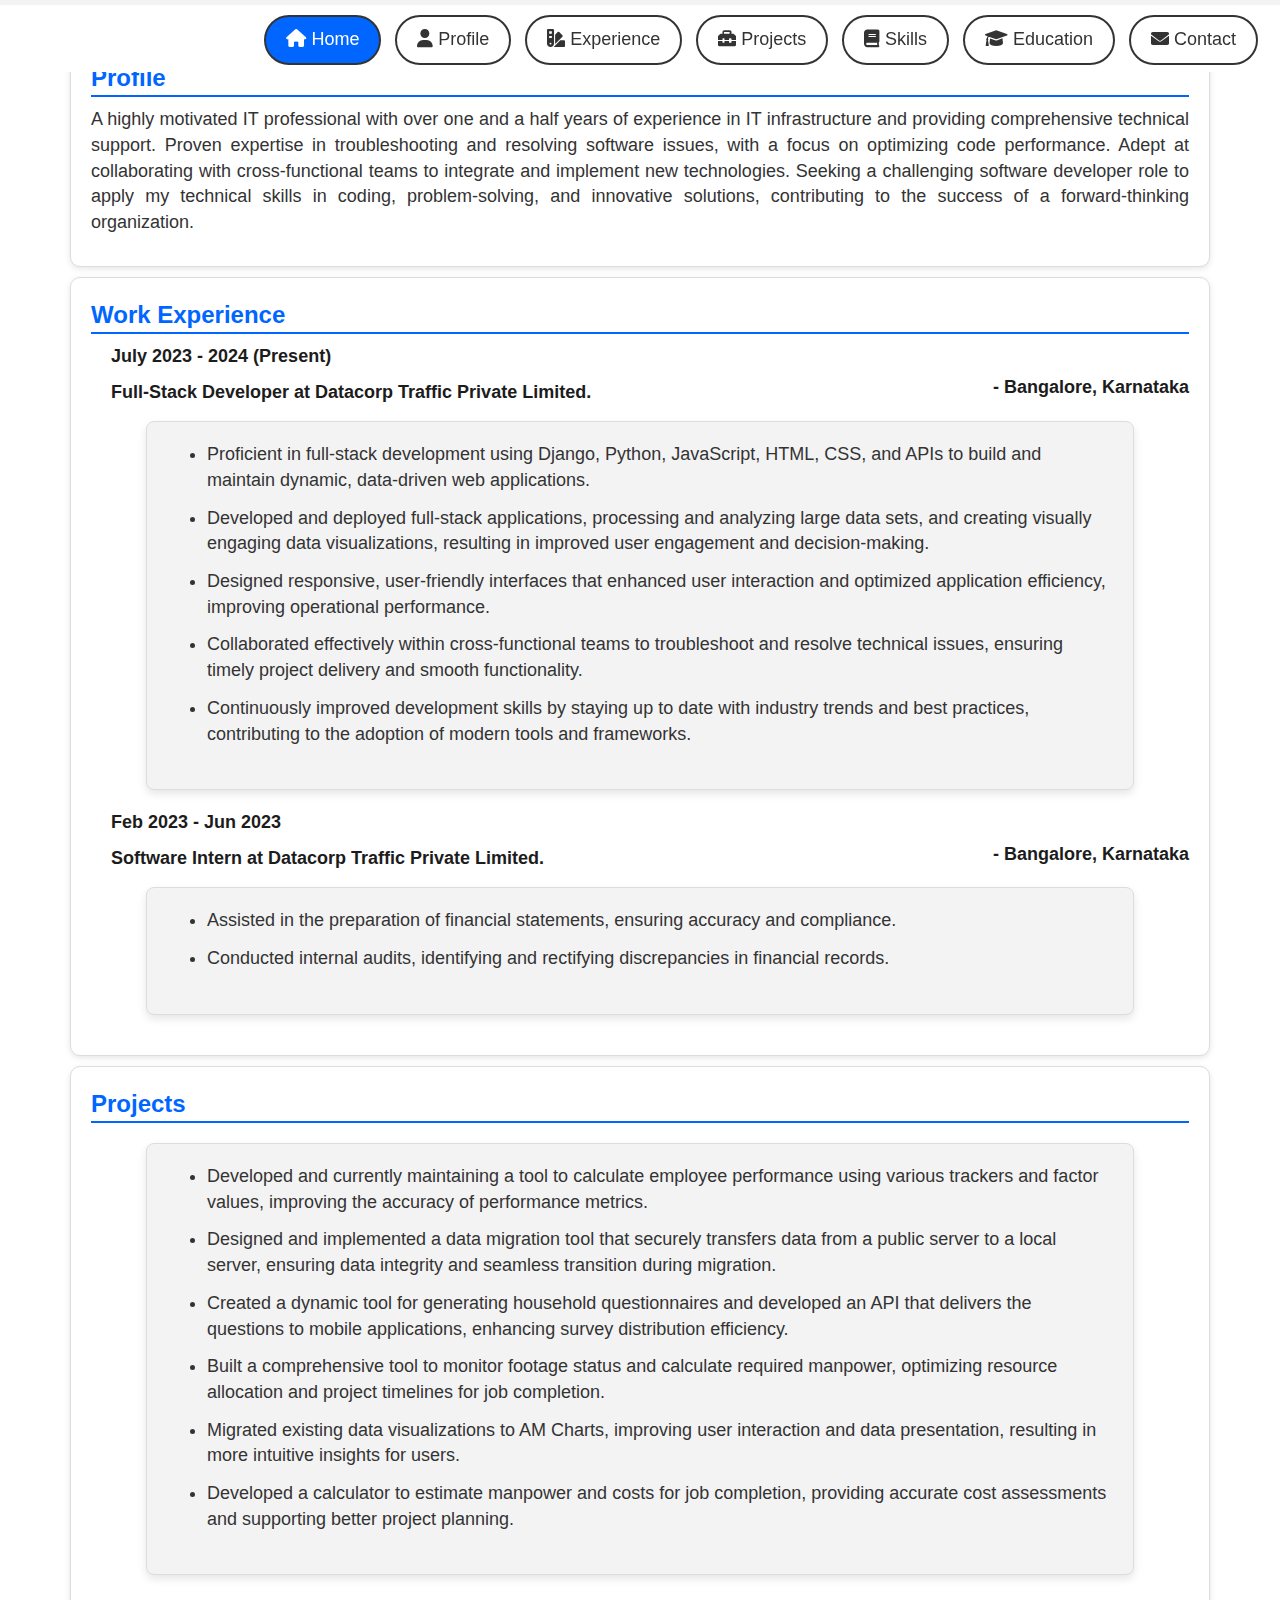
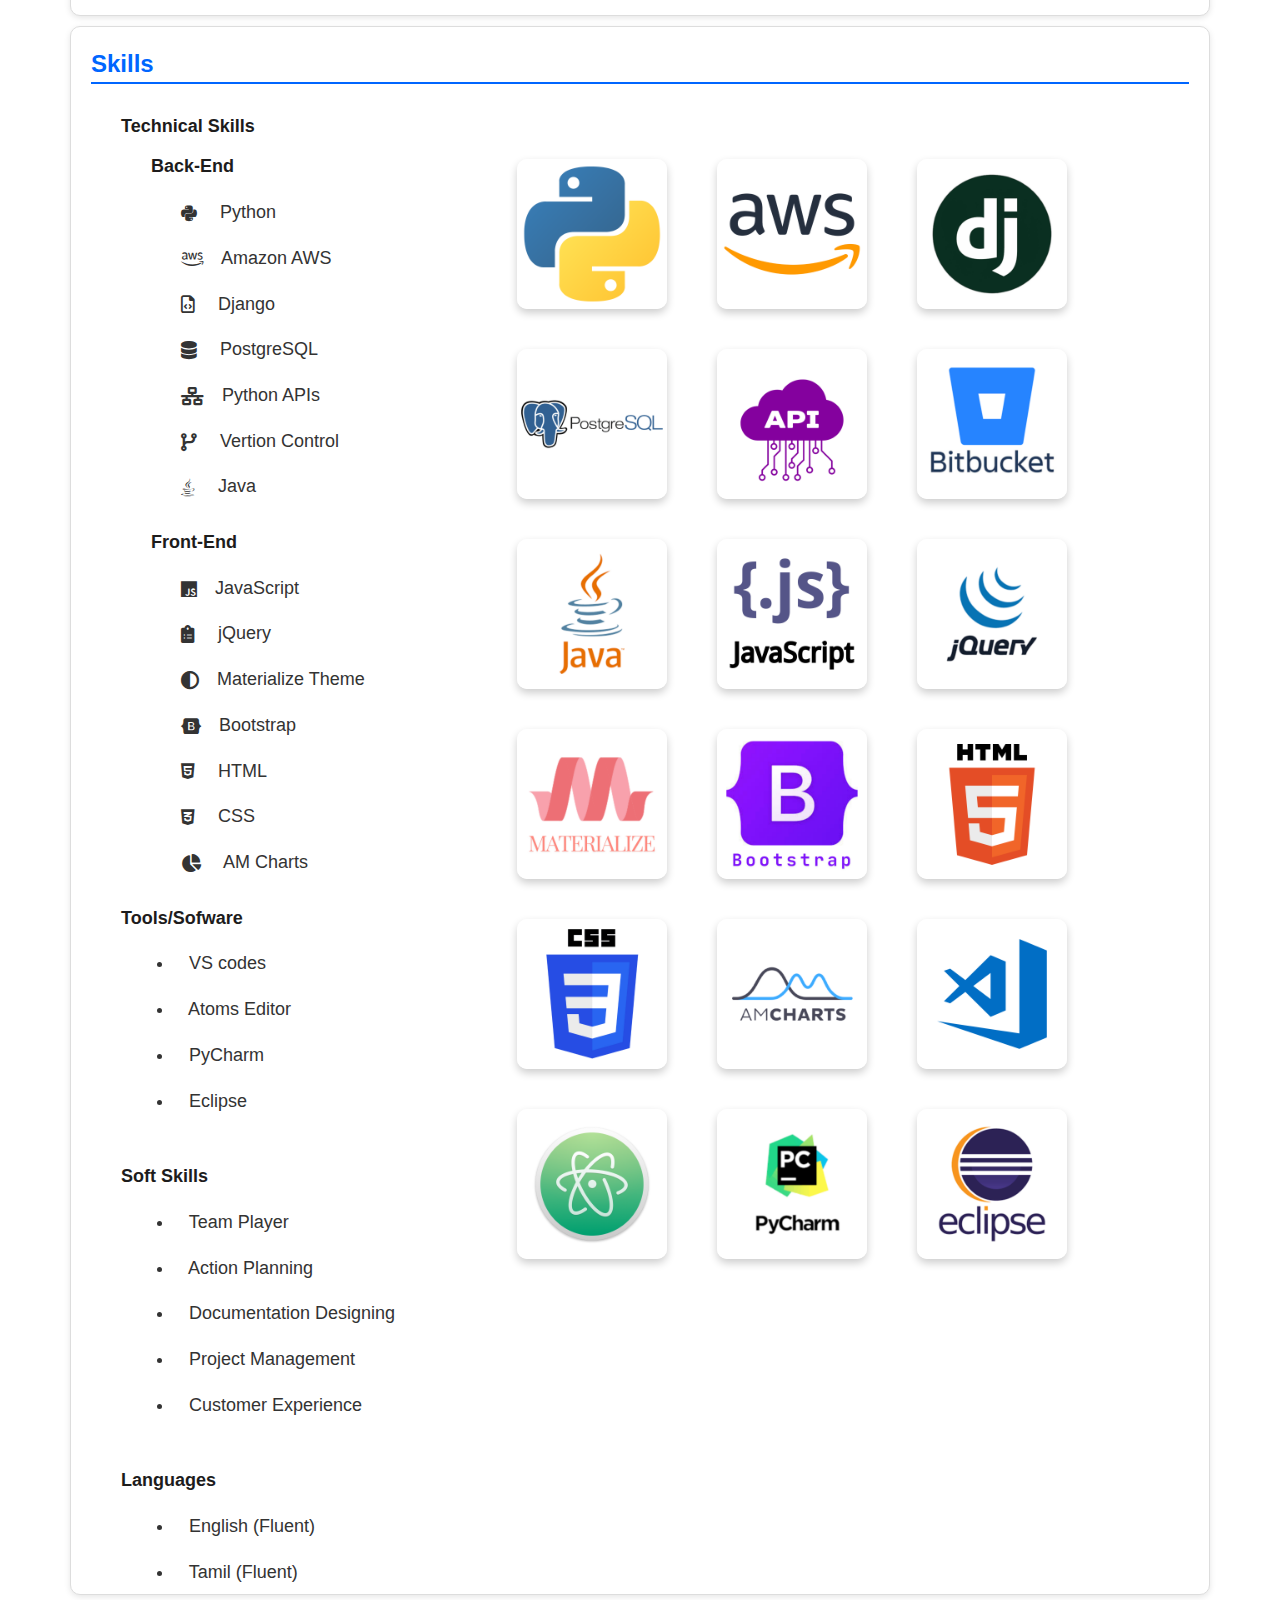
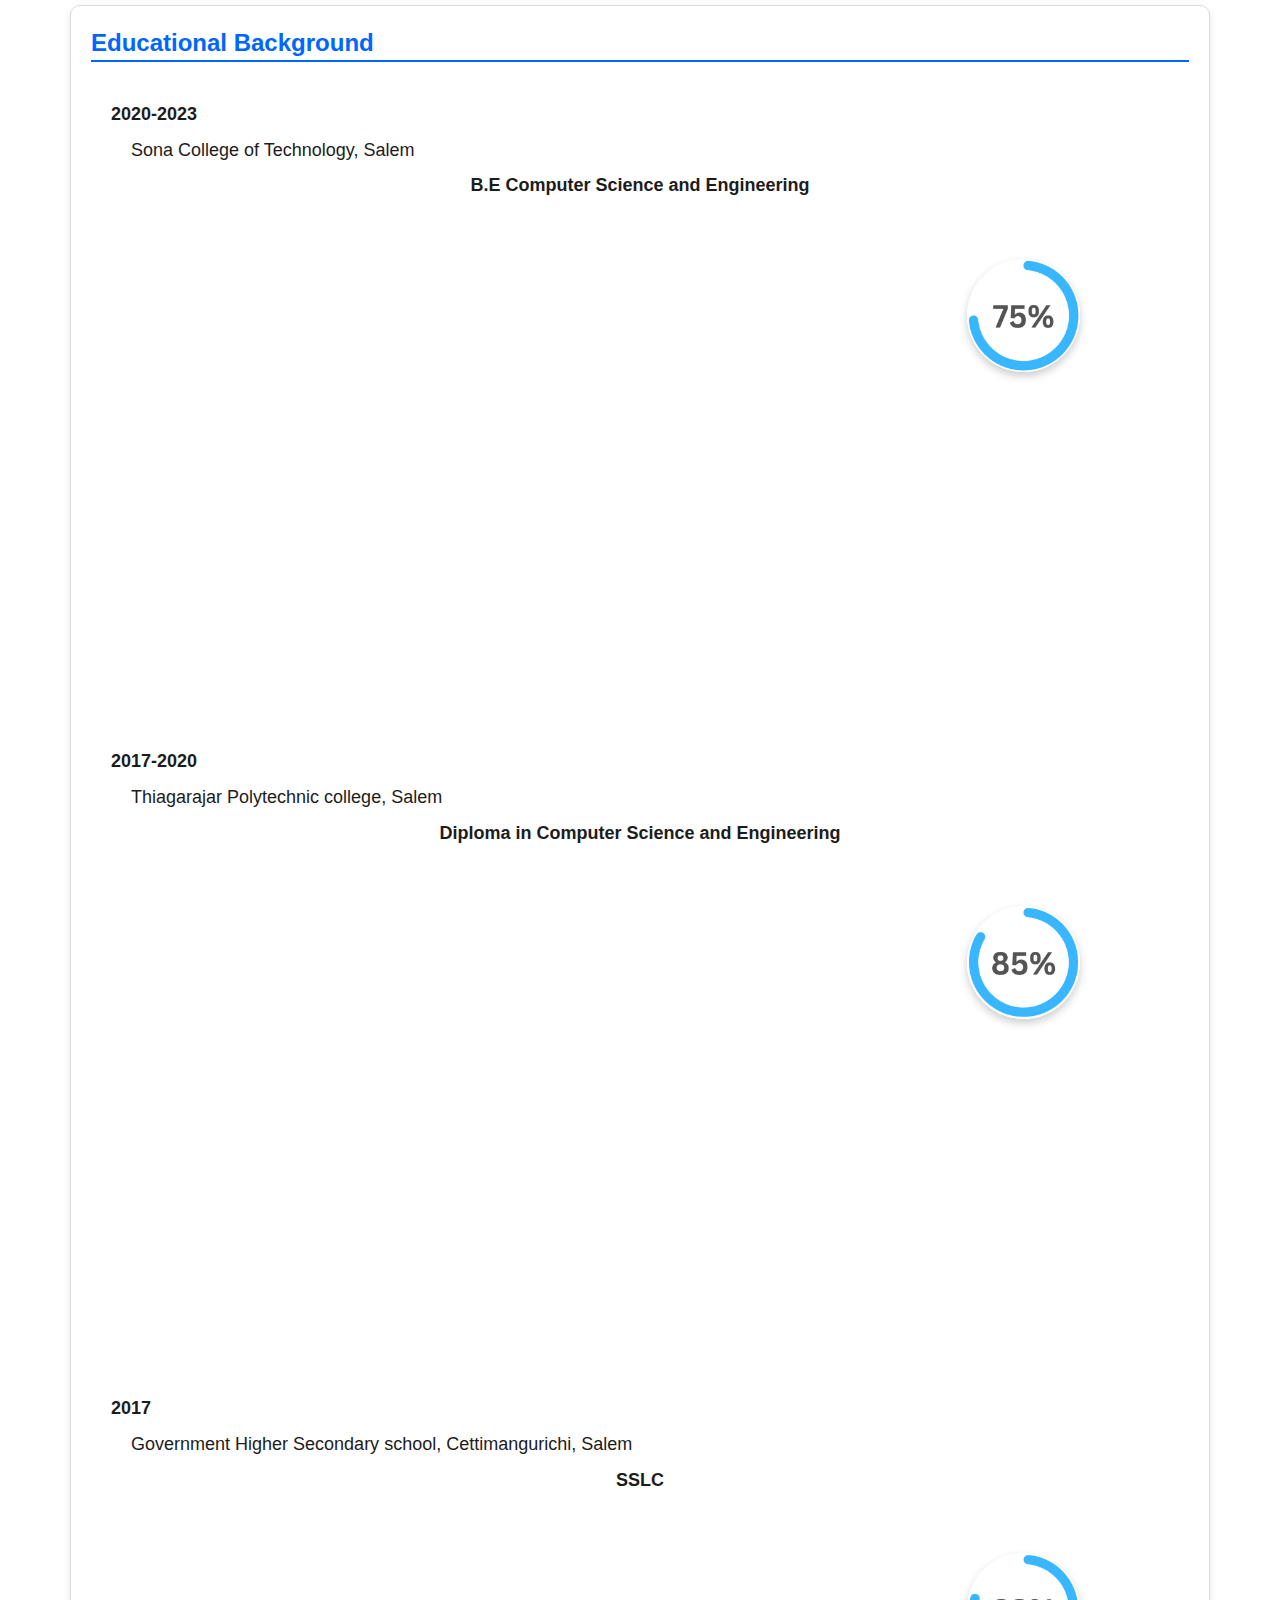
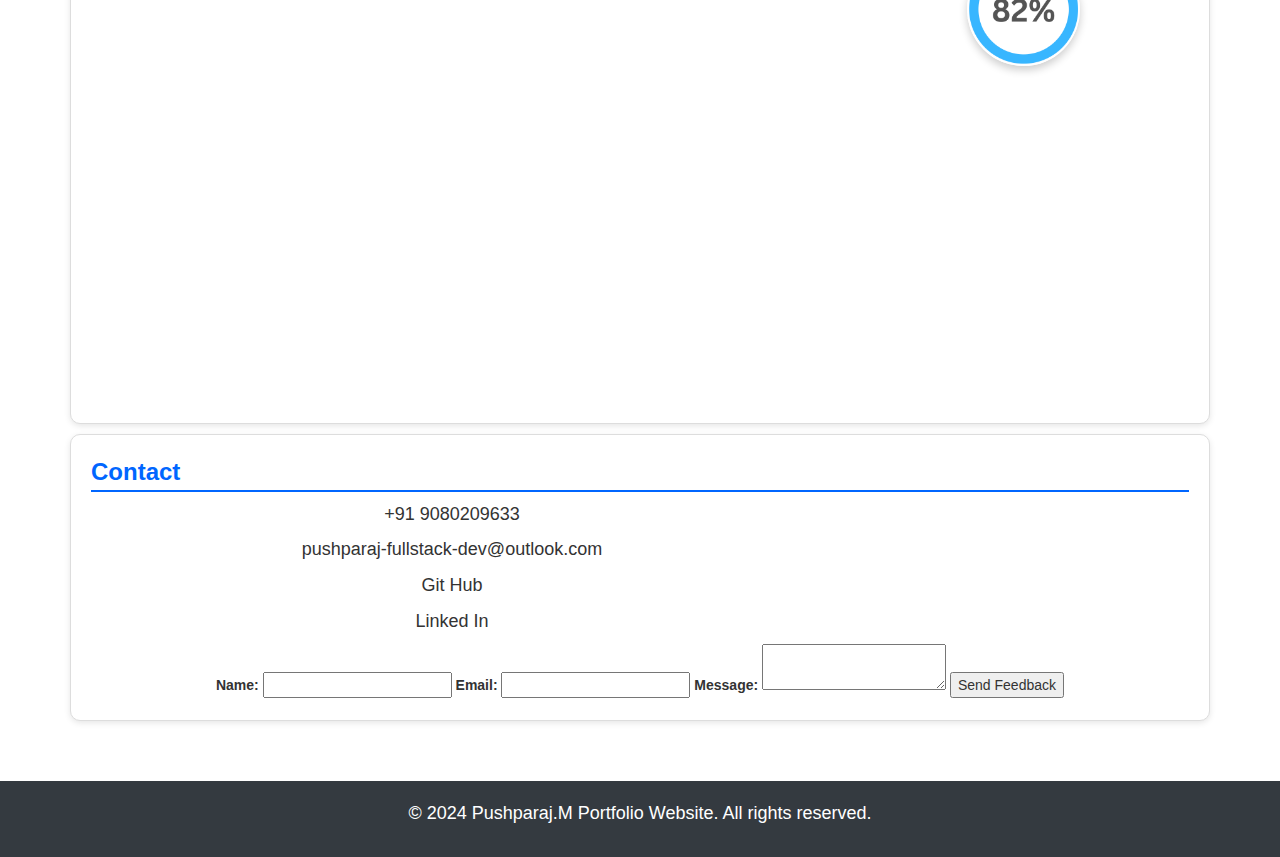
==== commit 26157350: "Mail" ====
--- a/index.html
+++ b/index.html
@@ -24,11 +24,13 @@
     <script src="https://cdn.amcharts.com/lib/5/index.js"></script>
     <script src="https://cdn.amcharts.com/lib/5/percent.js"></script>
     <script src="https://cdn.amcharts.com/lib/5/themes/Animated.js"></script>
+    <script src="https://cdn.amcharts.com/lib/5/plugins/exporting.js"></script>
+    <script src="https://cdn.jsdelivr.net/npm/emailjs-com@2.6.4/dist/email.min.js"></script>
 </head>
 
 <body>
     <div class="row all_div-container">
-        <!-- <header id='portfolio-header' class="center">
+        <header>
             <div class="row">
                 <div class="col s12 header_class_div">
 
@@ -36,42 +38,50 @@
                         <div class="progress-bar" id="progressBar"></div>
                     </div>
 
-                    <nav id="header_nav">
-                        <div class="row" style="margin-top: 12px;">
-                            <div class="col-md-4" id="header_button_nav">
-                                <button type="button" class="btn btn-default fw-bold" onclick="applySelectedColor(this);">
-                                    <i class="fa-solid fa-house" name='fa-solid_fa-house'></i> &nbsp;Home
-                                </button>
-
-                                <button type="button" class="btn btn-default fw-bold" onclick="applySelectedColor(this);">
-                                    <i class="fa-solid fa-user" name='fa-solid_fa-user'></i>&nbsp;About
-                                </button>
-
-                                <button type="button" class="btn btn-default fw-bold" onclick="applySelectedColor(this);">
-                                    <i class="fas fa-phone" name="fas_fa-phone"></i>&nbsp;Contact
-                                </button>
-                            </div>
-                        </div>
-
-                        <div class="row" style="margin-top: 12px;">
-                            <div class="col-md-2">
-                                <span id='fa_class_li_list'>
-                                    <i class="fa-solid fa-house" name='fa-solid_fa-house'></i>
-                                    <i class="fa-solid fa-user" name='fa-solid_fa-user'></i>
-                                    <i class="fas fa-phone" name="fas_fa-phone"></i>
-                                </span>
-                            </div>
-                        </div>
-                    </nav>
+                    <div class="row">
+                        <nav>
+                            <ul>
+                                <li class="highlight_li_true" id="home_btn_li" onclick="movePage('home');">
+                                    <i class="fa-solid fa-house" aria-hidden="true"></i> Home
+                                </li>
+                                <li class ="" id="p_profile_btn_li" onclick="movePage('p_profile');">
+                                    <i class="fa-solid fa-user" aria-hidden="true"></i> Profile
+                                </li>
+                                <li class ="" id="p_work_experience_btn_li" onclick="movePage('p_work_experience');">
+                                    <i class="fa-solid fa-swatchbook" aria-hidden="true"></i> Experience
+                                </li>
+                                <li class ="" id="p_projects_btn_li" onclick="movePage('p_projects');">
+                                    <i class="fa-solid fa-toolbox" aria-hidden="true"></i> Projects
+                                </li>
+                                <li class ="" id="p_skills_btn_li" onclick="movePage('p_skills');">
+                                    <i class="fa-solid fa-book" aria-hidden="true"></i> Skills
+                                </li>
+                                <li class ="" id="p_educational_background_btn_li" onclick="movePage('p_educational_background');">
+                                    <i class="fa-solid fa-graduation-cap" aria-hidden="true"></i> Education
+                                </li>
+                                <li class ="" id="p_contact_btn_li" onclick="movePage('p_contact');">
+                                    <i class="fa-solid fa-envelope" aria-hidden="true"></i> Contact
+                                </li>
+                            </ul>
+                        </nav>
+                    </div>
 
                 </div>
             </div>
-        </header> -->
+        </header>
         <main>
 
             <img src="static\images\cover_c_2_4.png" id="pushparaj_developer_cover">
-
             <div class="row" id="detail_containar">
+                <div class="row">
+                    <div class="col-md-1"></div>
+                    <div class="col-md-6">
+                        <a href="static/images/Pushparaj_Murugesan.pdf" download="Pushparaj_Murugesan_Resume.pdf"
+                            class="btn btn-primary mt-3">
+                            Download Resume &nbsp; <i class="fa-solid fa-download"></i>
+                        </a>
+                    </div>
+                </div>
                 <div class="row">
                     <div class="col-md-1"></div>
                     <div class="col-md-6">
@@ -108,7 +118,7 @@
                 </div>
             </div>
 
-            <div class="container mt-5 bottem_content">
+            <div class="container bottem_content">
                 <!-- Profile Section -->
                 <div class="card">
                     <div class="row text-center">
@@ -507,6 +517,55 @@
                         </div>
                     </div>
                 </div>
+
+                <div class="card">
+                    <div class="row text-center">
+                        <div class="col-md-12">
+                            <p id="p_contact" onclick="openParagraph(this);">Contact</p>
+                            <div class="is_hidden_false" name="find_hidden">
+                
+                                <div class="row">
+                                    <div class="col-md-1"></div>
+                                    <div class="col-md-6">
+                                        <p>+91 9080209633</p>
+                                    </div>
+                                </div>
+                                <div class="row">
+                                    <div class="col-md-1"></div>
+                                    <div class="col-md-6">
+                                        <p>pushparaj-fullstack-dev@outlook.com</p>
+                                    </div>
+                                </div>
+                                <div class="row">
+                                    <div class="col-md-1"></div>
+                                    <div class="col-md-6">
+                                        <p>Git  Hub</p>
+                                    </div>
+                                </div>
+                                <div class="row">
+                                    <div class="col-md-1"></div>
+                                    <div class="col-md-6">
+                                        <p>Linked In</p>
+                                    </div>
+                                </div>
+                                <div class="row">
+                                    <form name="feedback" method="POST" data-netlify="true">
+                                        <label for="name">Name:</label>
+                                        <input type="text" id="name" name="name" required>
+                                    
+                                        <label for="email">Email:</label>
+                                        <input type="email" id="email" name="email" required>
+                                    
+                                        <label for="message">Message:</label>
+                                        <textarea id="message" name="message" required></textarea>
+                                    
+                                        <button type="submit">Send Feedback</button>
+                                    </form>
+                                </div>
+                            </div>
+                        </div>
+                    </div>
+                </div>
             
             </div>
 
--- a/static/css/styles.css
+++ b/static/css/styles.css
@@ -2,36 +2,8 @@
     position: fixed;
     background-color: #ffffff;
     width: 103%;
-    height: 55px;
+    height: 72px;
     z-index: 5;
-}
-
-#header_button_nav{
-    display: flex;
-    justify-content: space-evenly;
-}
-
-button{
-    background-image: linear-gradient(to bottom, #696969 0, #ffffff 70%) !important;
-    border-radius: 4px !important;
-    background-position: 0 !important;
-    font-weight: bold !important;
-    color: #5f5f5f !important;
-}
-
-#fa_class_li_list{
-    color: #5f5f5f;
-    background-image: linear-gradient(to bottom, #696969 0, #ffffff 70%);
-    display: flex;
-    justify-content: space-evenly;
-    padding: 3px 12px 3px 12px;
-    border-radius: 20px;
-    border: 1px solid #d3d3d3;
-    margin: 9px;
-}
-
-#fa_class_li_list i{
-    margin: 0px 10px 0px 10px;
 }
 
 .progress-container {
@@ -44,14 +16,50 @@
     z-index: 100;
 }
 
-button:hover, i:hover, #mobile_no:hover, #email_id:hover{
-    color: #0066ff !important;
-}
-
 .progress-bar {
     height: 5px;
     background: linear-gradient(to right, #02ff41, #33ffb1, #aeffff);
     width: 0%;
+}
+
+button:hover, i:hover, #mobile_no:hover, #email_id:hover{
+    color: #0066ff !important;
+}
+
+header nav ul {
+    position: fixed;
+    top: 15px;
+    right: 12px;
+}
+        
+header nav ul li {
+    padding: 10px 20px;
+    background-color: #ffffff;
+    border-radius: 50px;
+    color: #333;
+    display: inline-block;
+    cursor: pointer;
+    transition: background-color 0.3s ease;
+    text-align: center;
+    border: 2px solid #333;
+    margin-right: 10px;
+}
+
+header nav ul li:hover {
+    background-color: #6da6fc;
+    transition: background-color 0.3s ease;
+    color: #ffffff;
+}
+
+.highlight_li_true {
+    background-color: #0066ff;
+    transition: background-color 0.3s ease;
+    color: #ffffff;
+}
+
+header nav ul li:hover i,
+.btn:hover i{
+    color: white !important;
 }
 
 #pushparaj_developer_cover{
@@ -80,7 +88,7 @@
 }
 
 #detail_containar{
-    margin-top: -230px;
+    margin-top: -260px;
 }
 
 a {
@@ -119,7 +127,7 @@
     text-align: justify;
 }
 
-#p_profile, #p_work_experience, #p_projects, #p_skills, #p_educational_background{
+#p_profile, #p_work_experience, #p_projects, #p_skills, #p_educational_background, #p_contact{
     color: #0066ff;
     font-weight: bold;
     font-size: 24px;
@@ -194,6 +202,7 @@
     color: #1d1c1c;
     text-align: left;
     margin-left: 30px;
+    margin-top: 30px;
 }
 
 .p_back_end, .p_front_end, .p_tools_sofware, .p_soft_skills, .p_languages{
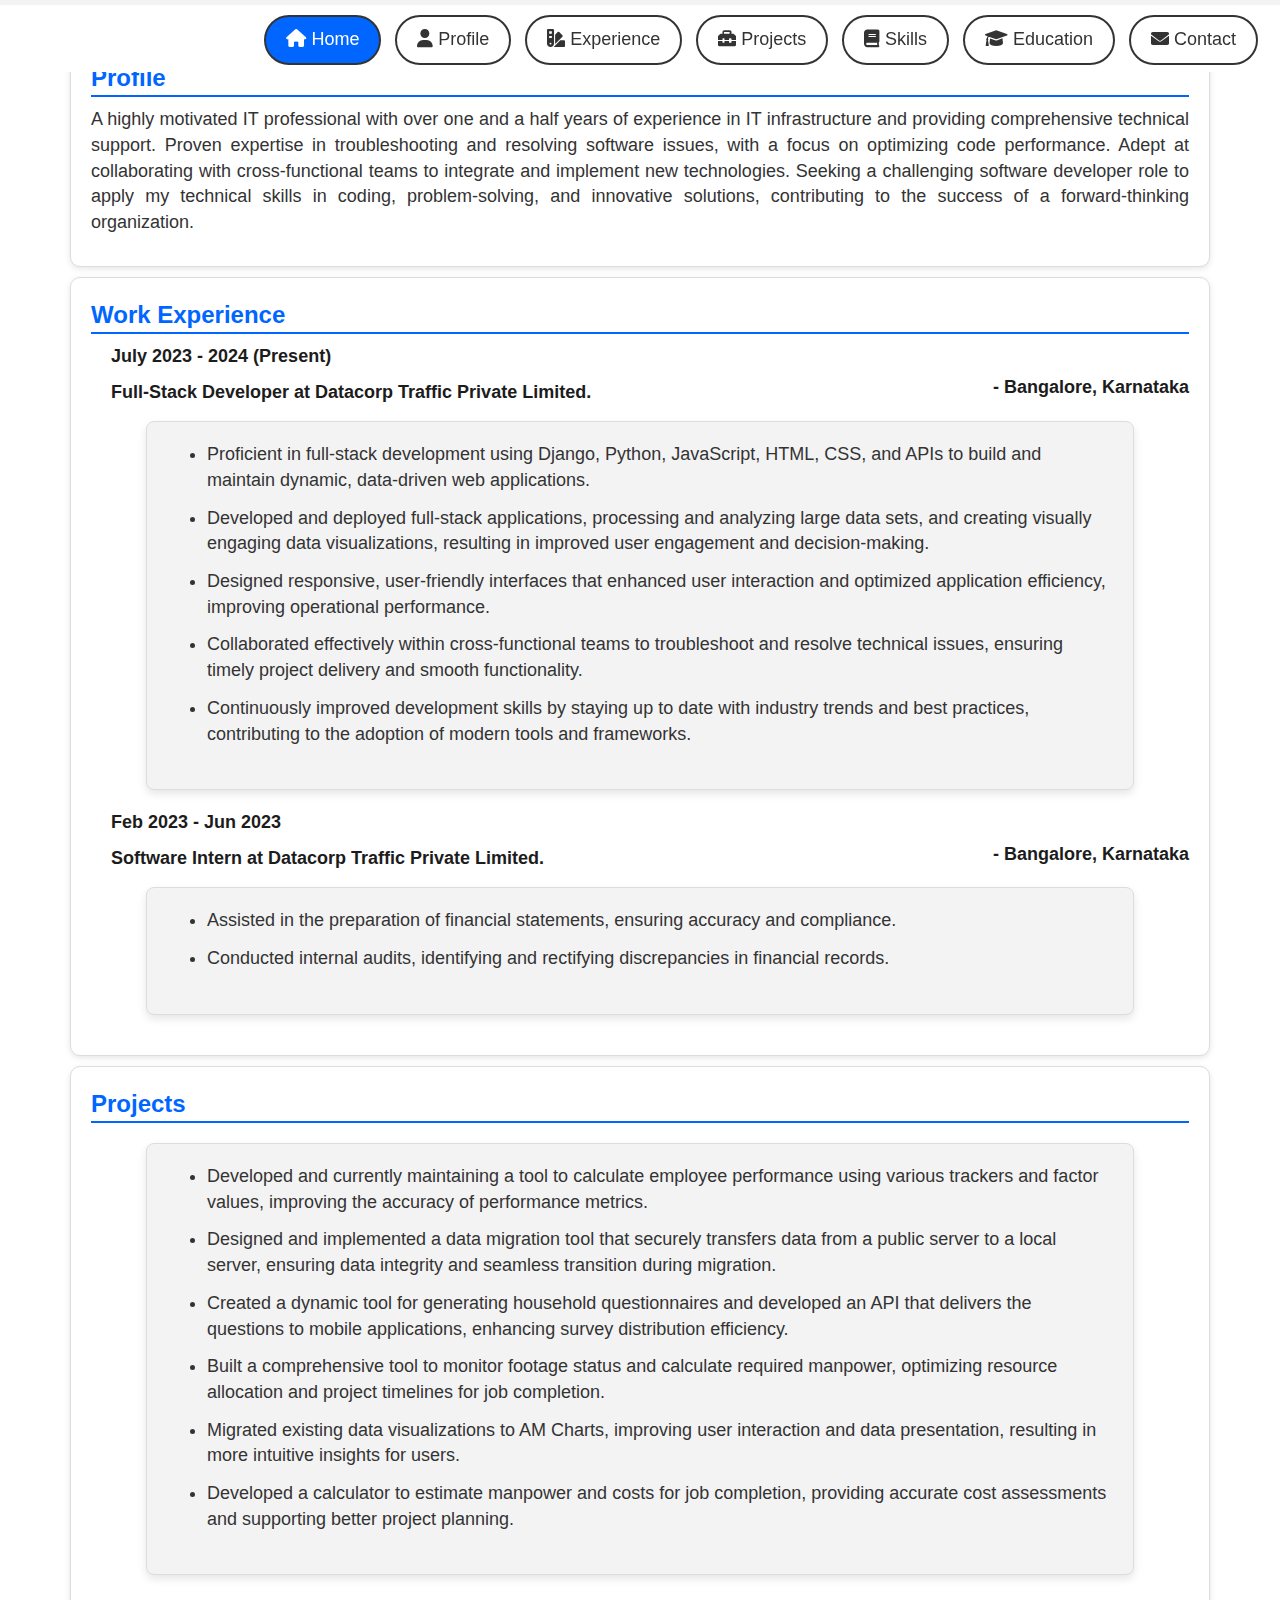
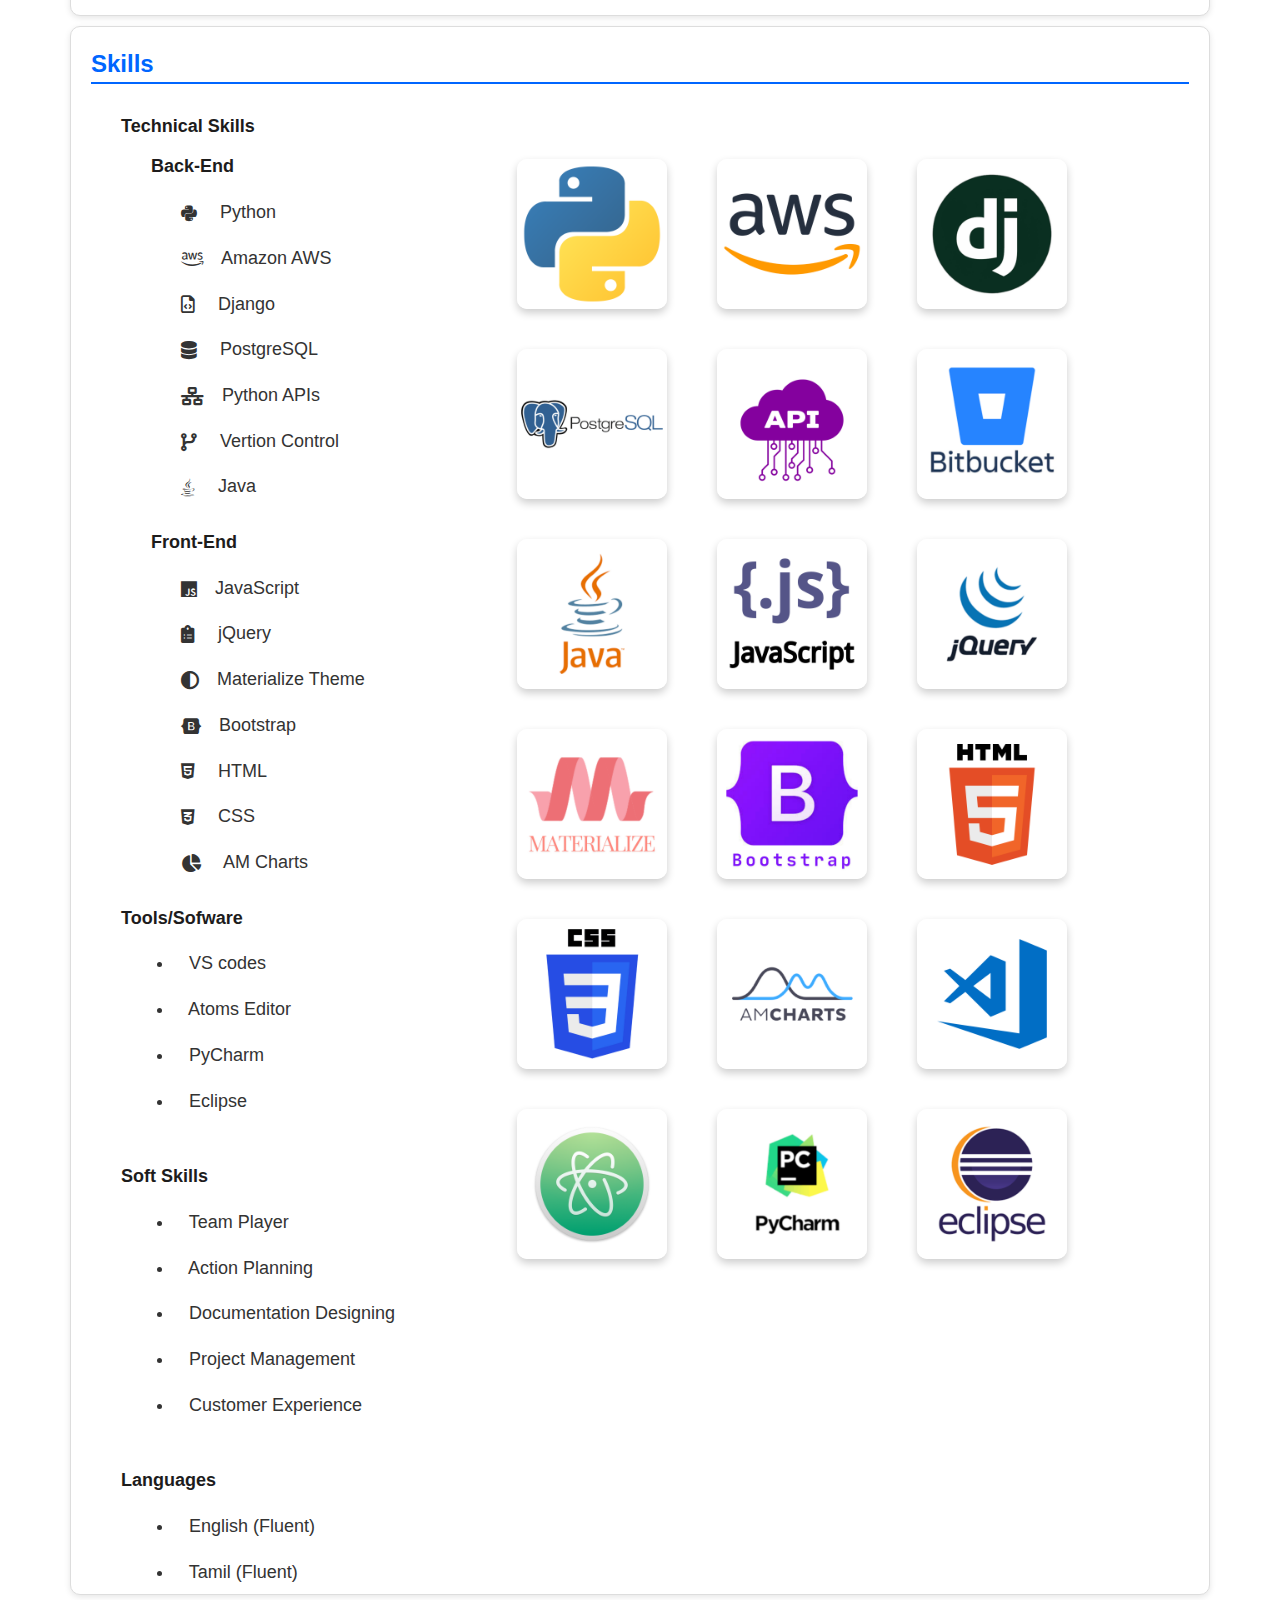
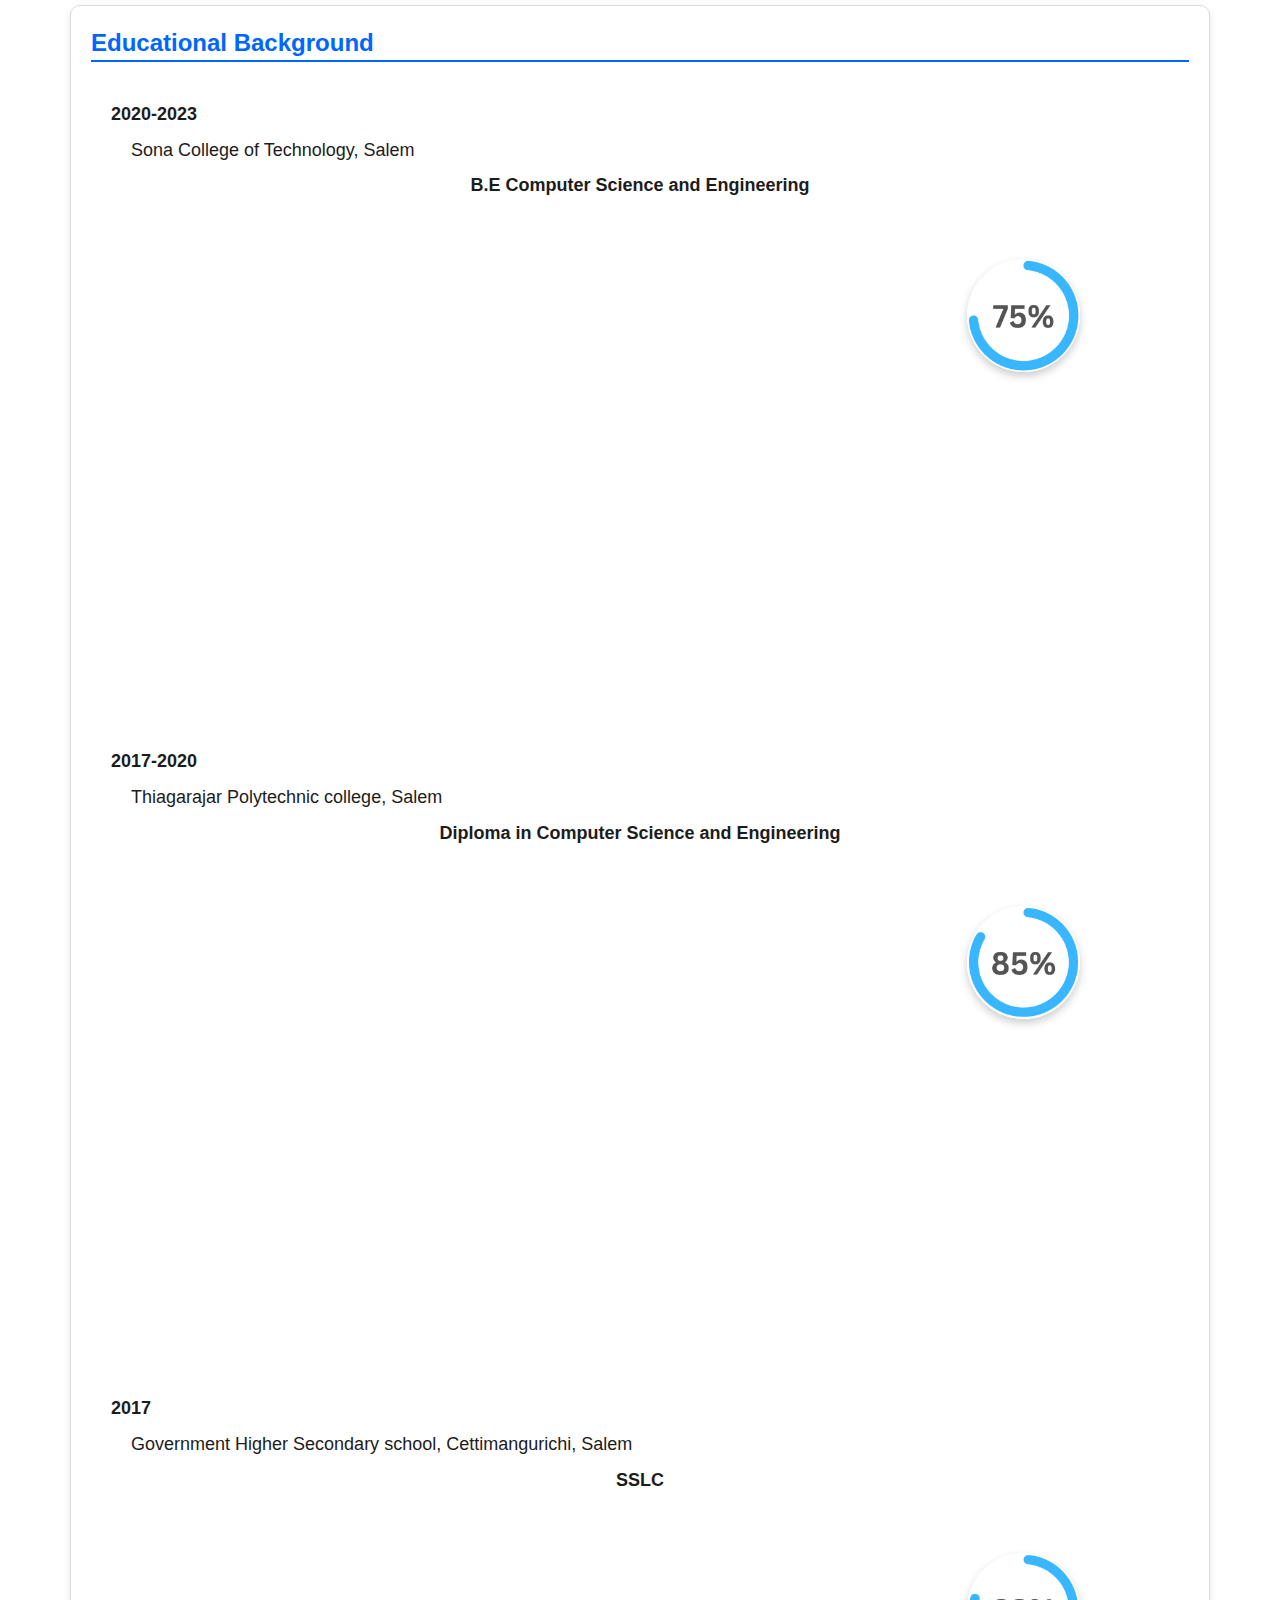
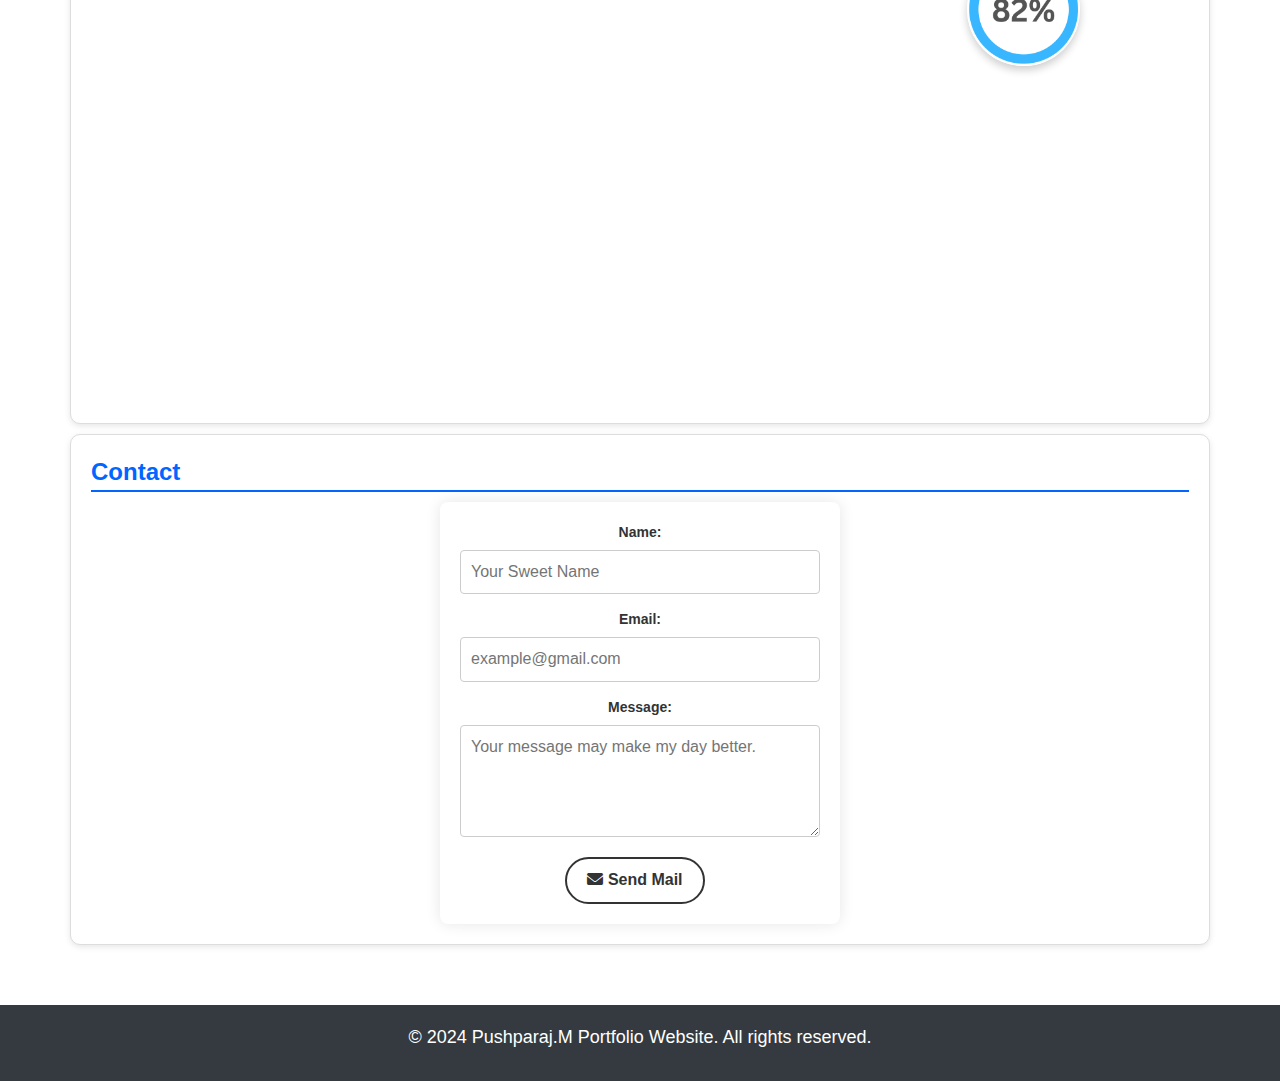
==== commit 6fe576ec: "Mail issue" ====
--- a/index.html
+++ b/index.html
@@ -25,7 +25,9 @@
     <script src="https://cdn.amcharts.com/lib/5/percent.js"></script>
     <script src="https://cdn.amcharts.com/lib/5/themes/Animated.js"></script>
     <script src="https://cdn.amcharts.com/lib/5/plugins/exporting.js"></script>
-    <script src="https://cdn.jsdelivr.net/npm/emailjs-com@2.6.4/dist/email.min.js"></script>
+    <script type="text/javascript" src="https://cdn.jsdelivr.net/npm/@emailjs/browser@4/dist/email.min.js"></script>
+    <link rel="stylesheet" href="https://cdnjs.cloudflare.com/ajax/libs/sweetalert/1.1.3/sweetalert.min.css">
+    <script src="https://cdnjs.cloudflare.com/ajax/libs/sweetalert/1.1.3/sweetalert.min.js"></script>
 </head>
 
 <body>
@@ -524,7 +526,7 @@
                             <p id="p_contact" onclick="openParagraph(this);">Contact</p>
                             <div class="is_hidden_false" name="find_hidden">
                 
-                                <div class="row">
+                                <!-- <div class="row">
                                     <div class="col-md-1"></div>
                                     <div class="col-md-6">
                                         <p>+91 9080209633</p>
@@ -547,19 +549,19 @@
                                     <div class="col-md-6">
                                         <p>Linked In</p>
                                     </div>
-                                </div>
+                                </div> -->
                                 <div class="row">
-                                    <form name="feedback" method="POST" data-netlify="true">
+                                    <form id="feedbackForm">
                                         <label for="name">Name:</label>
-                                        <input type="text" id="name" name="name" required>
+                                        <input placeholder="Your Sweet Name" type="text" id="name" name="name" required>
                                     
                                         <label for="email">Email:</label>
-                                        <input type="email" id="email" name="email" required>
+                                        <input placeholder="example@gmail.com" type="email" id="email" name="email" required>
                                     
                                         <label for="message">Message:</label>
-                                        <textarea id="message" name="message" required></textarea>
-                                    
-                                        <button type="submit">Send Feedback</button>
+                                        <textarea placeholder="Your message may make my day better." id="message" name="message" required></textarea>
+
+                                        <button type="submit"> <i class="fa-solid fa-envelope"></i> Send Mail</button>
                                     </form>
                                 </div>
                             </div>
--- a/static/css/styles.css
+++ b/static/css/styles.css
@@ -357,4 +357,72 @@
     background-color: white;
     padding: 20px;
     color: white;
+}
+
+#feedbackForm {
+    background-color: #fff;
+    border-radius: 8px;
+    box-shadow: 0 0px 15px rgba(0, 0, 0, 0.1);
+    padding: 20px;
+    max-width: 400px;
+    margin: auto;
+}
+#feedbackForm:hover {
+    box-shadow: 0px 0px 25px rgba(0, 0, 0, 0.3);
+    transition: box-shadow 0.3s ease, transform 0.3s ease;
+}
+
+#feedbackForm label {
+    display: block;
+    margin-bottom: 8px;
+    font-weight: bold;
+}
+
+#feedbackForm input[type="text"],
+#feedbackForm input[type="email"],
+#feedbackForm textarea{
+        width: 100%;
+        padding: 10px;
+        margin-bottom: 15px;
+        border: 1px solid #ccc;
+        border-radius: 4px;
+        font-size: 16px;
+}
+#feedbackForm textarea {
+    height: 112px;
+}
+
+#feedbackForm input[type="text"]:focus,
+#feedbackForm input[type="email"]:focus,
+#feedbackForm textarea:focus {
+    border-color: #007BFF;
+    outline: none;
+}
+
+#feedbackForm button {
+    padding: 10px 20px;
+    background-color: #ffffff;
+    border-radius: 50px;
+    color: #333;
+    display: inline-block;
+    cursor: pointer;
+    transition: background-color 0.3s ease;
+    text-align: center;
+    border: 2px solid #333;
+    margin-right: 10px;
+    font-size: 16px;
+    font-weight: bold;
+}
+
+#feedbackForm button:hover {
+    background-color: #0066ff;
+    transition: background-color 0.3s ease;
+    color: #ffffff !important;
+}
+
+@media (max-width: 500px) {
+    #feedbackForm {
+        padding: 15px;
+        max-width: 100%;
+    }
 }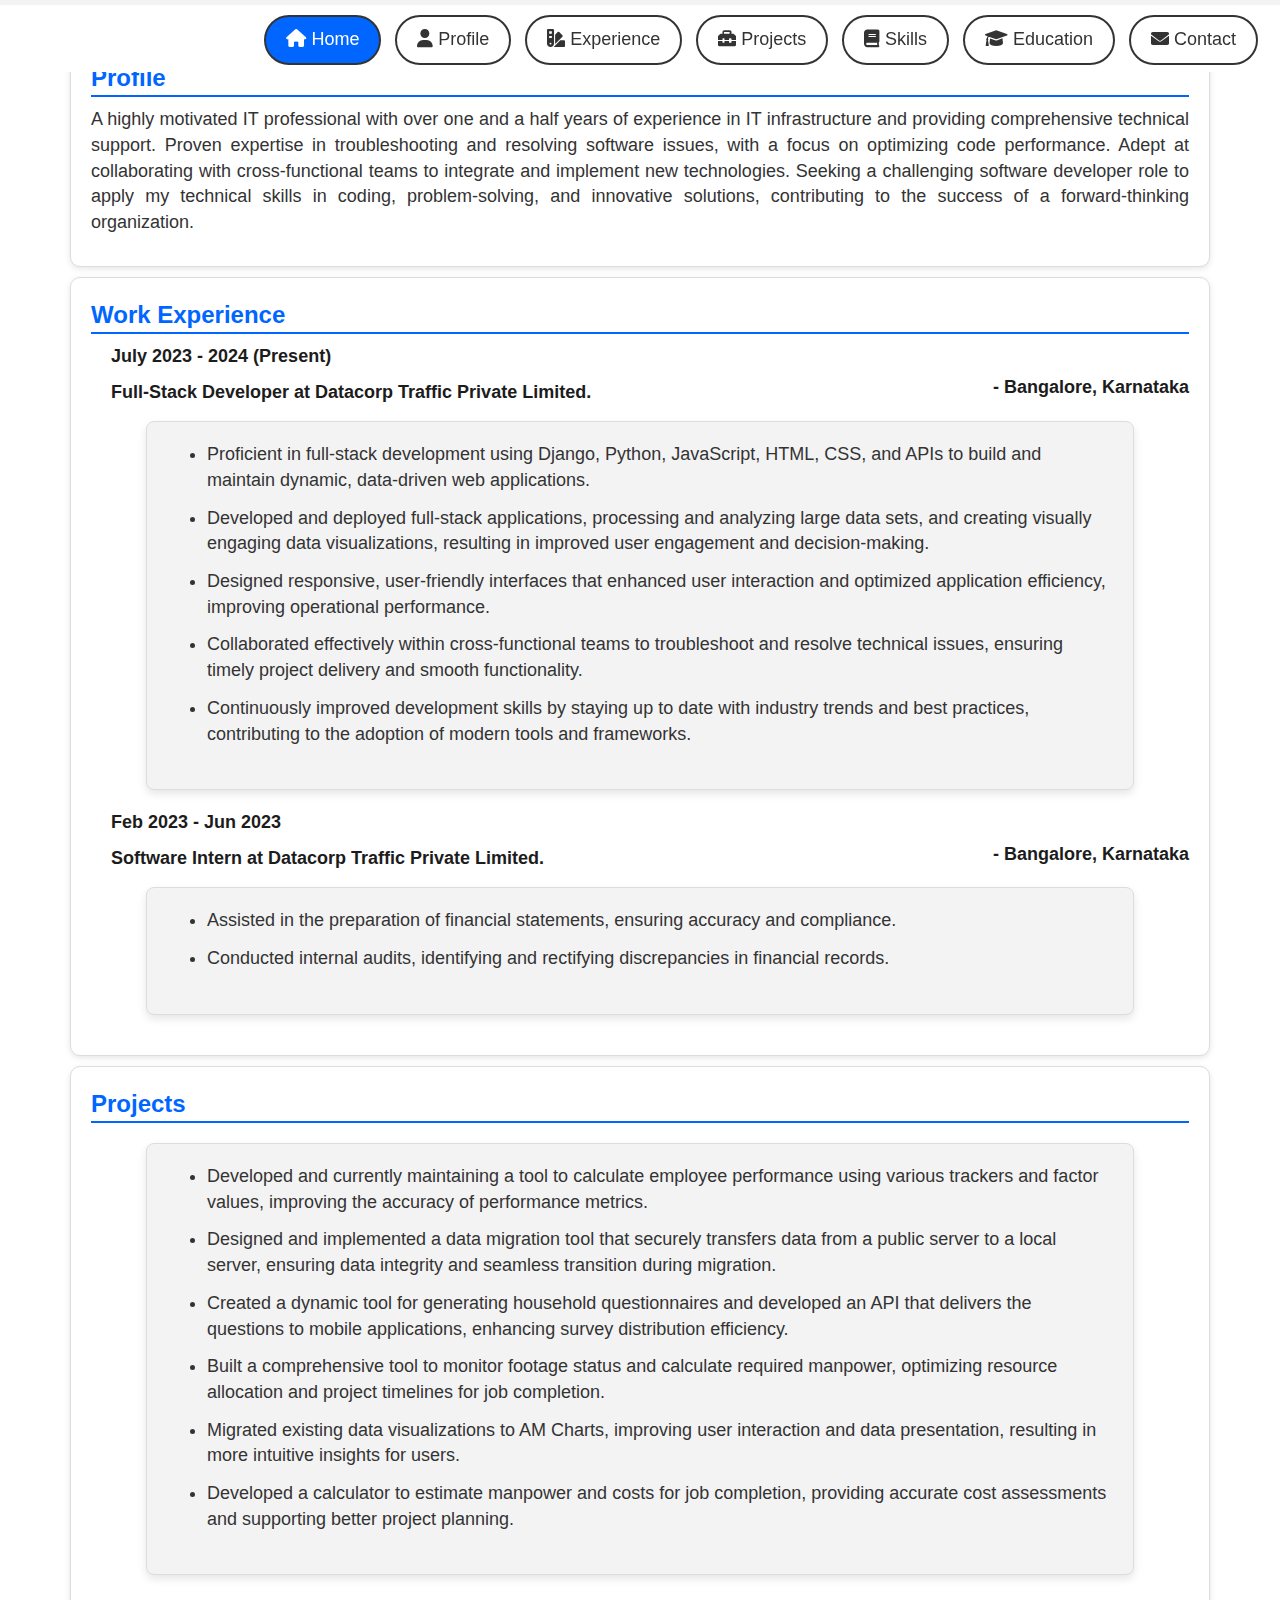
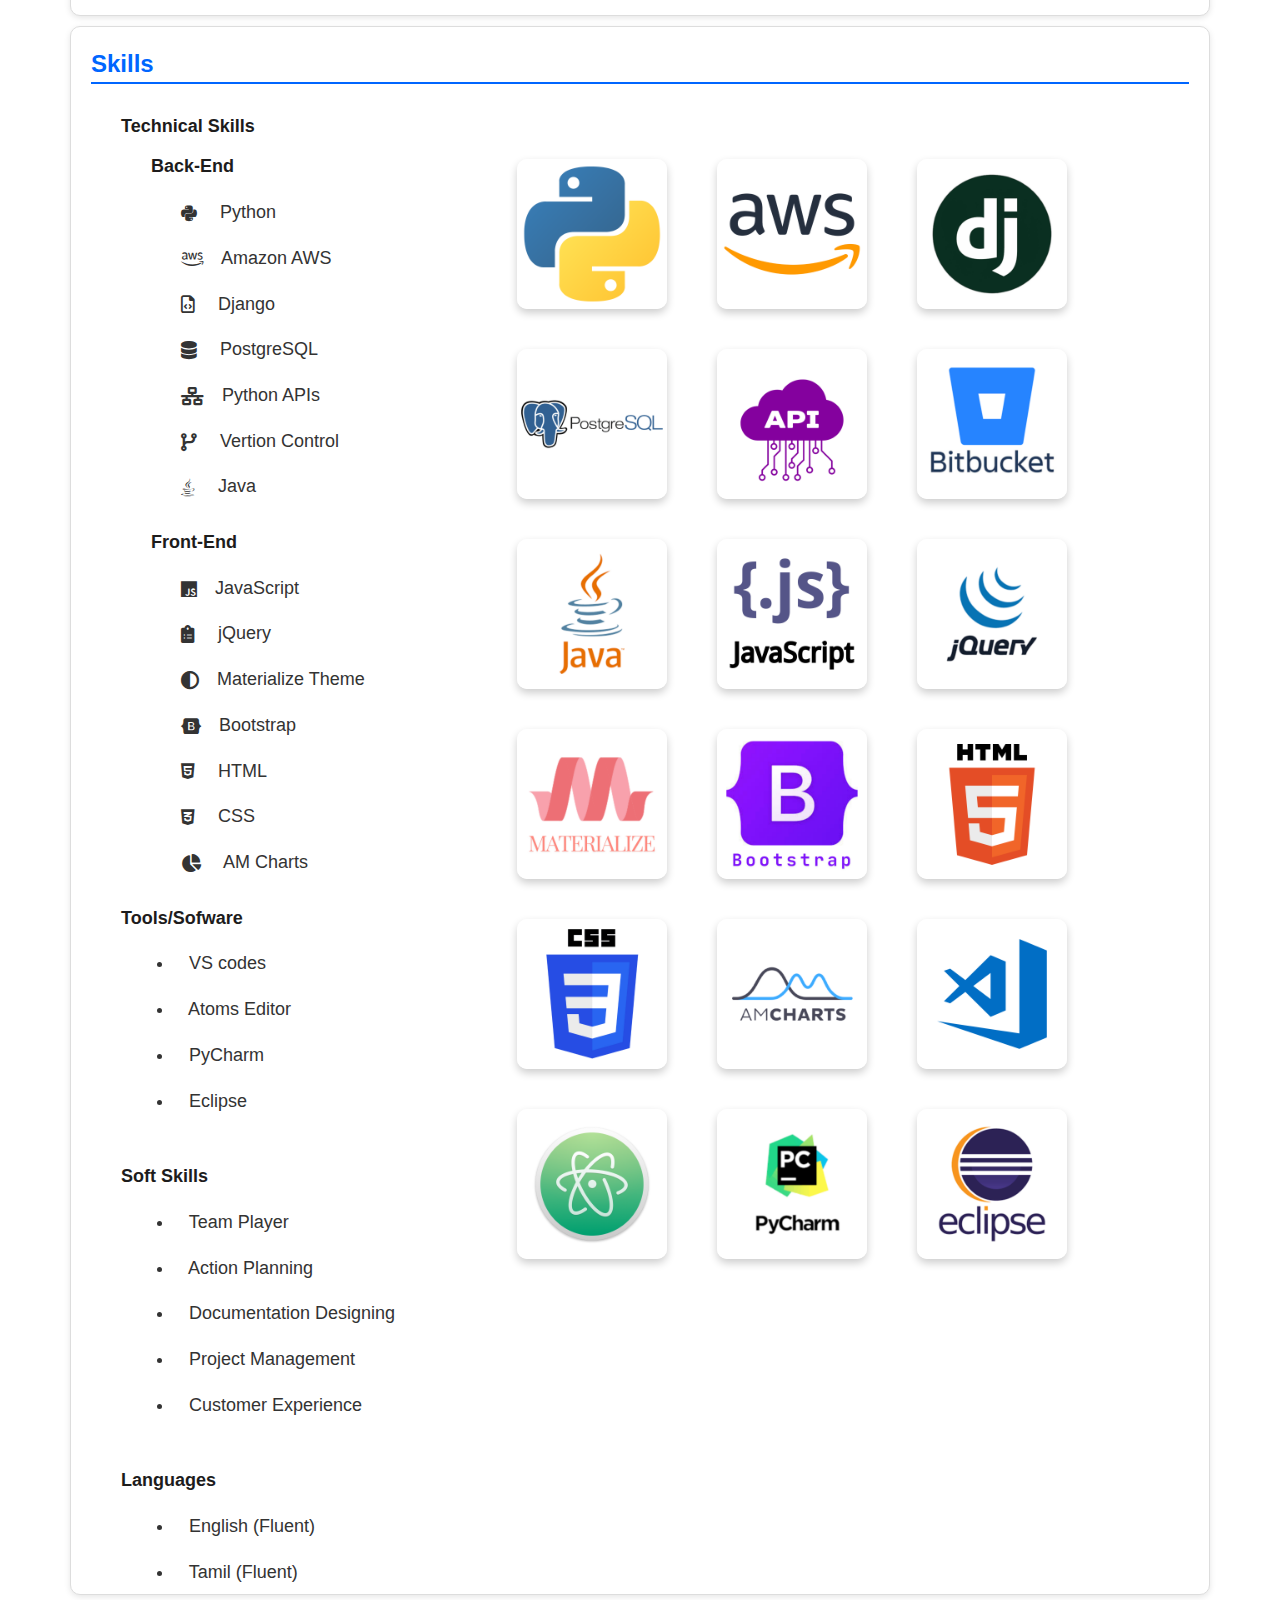
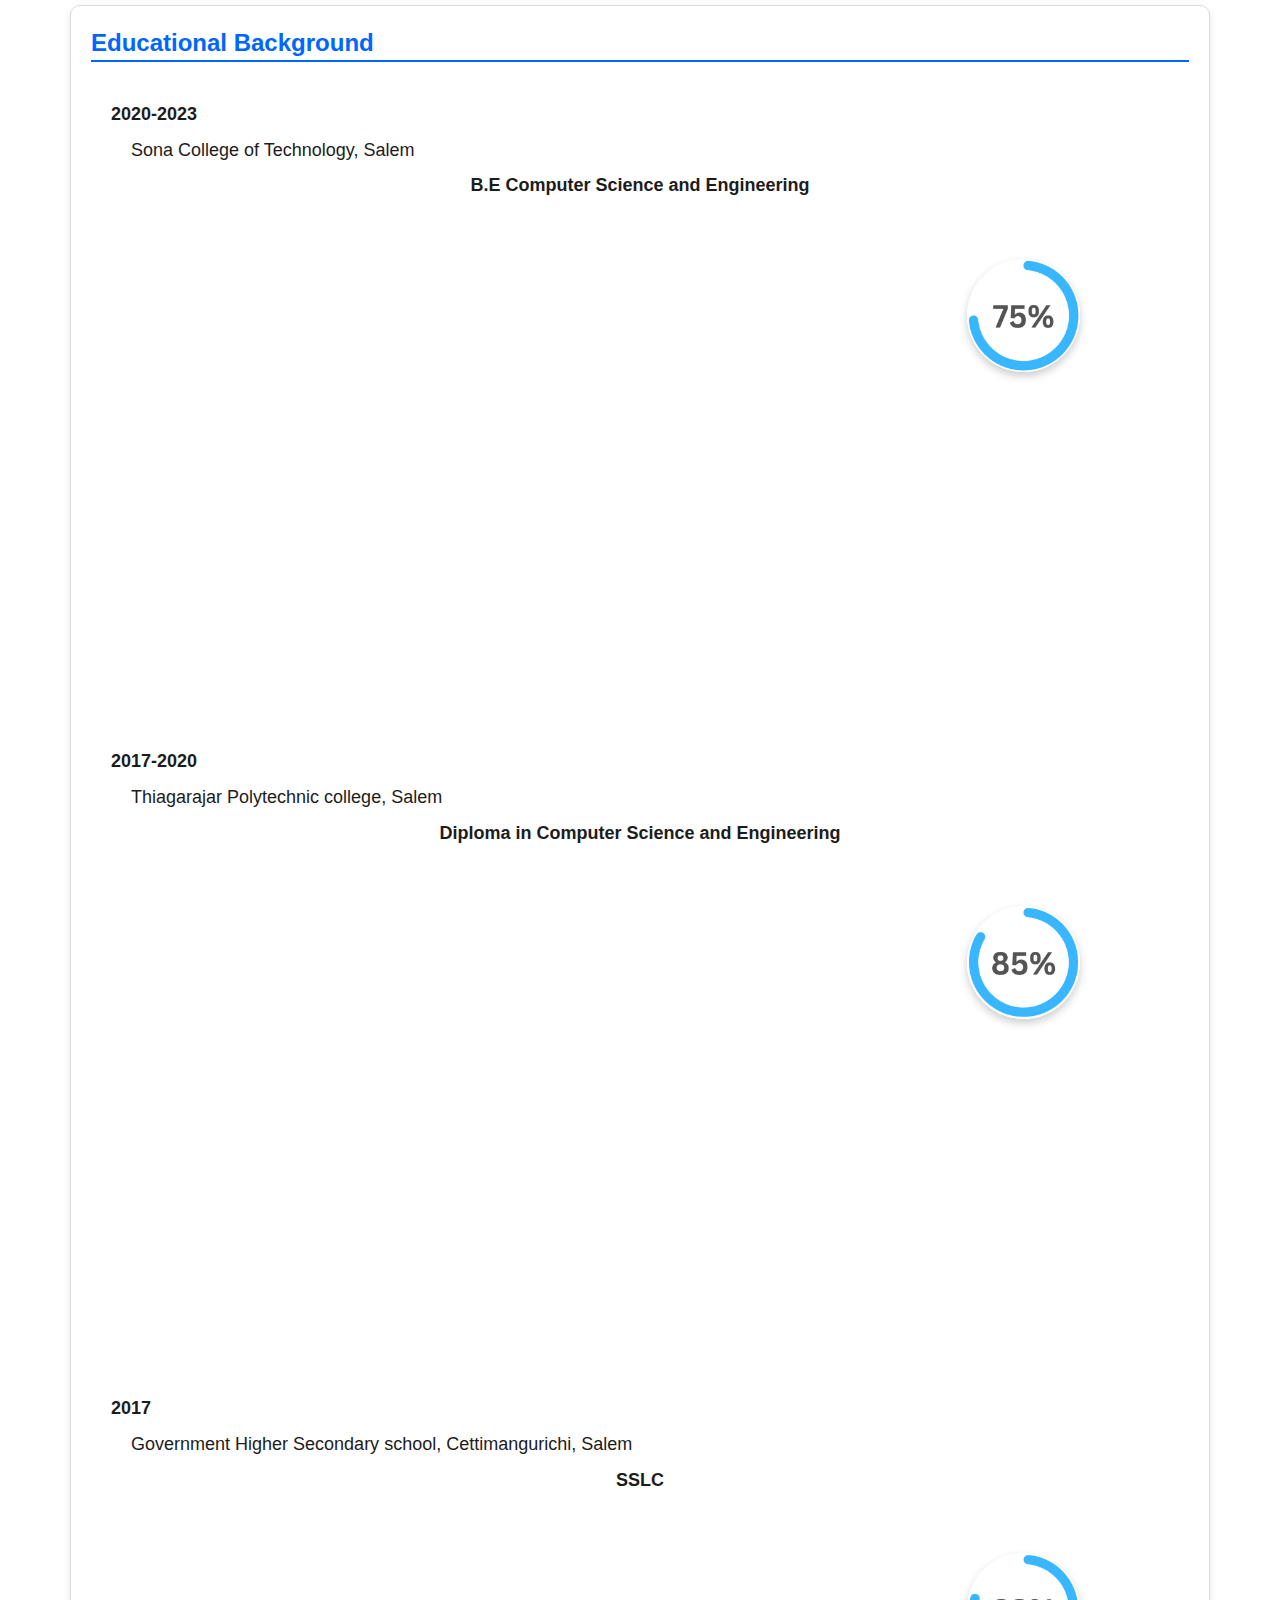
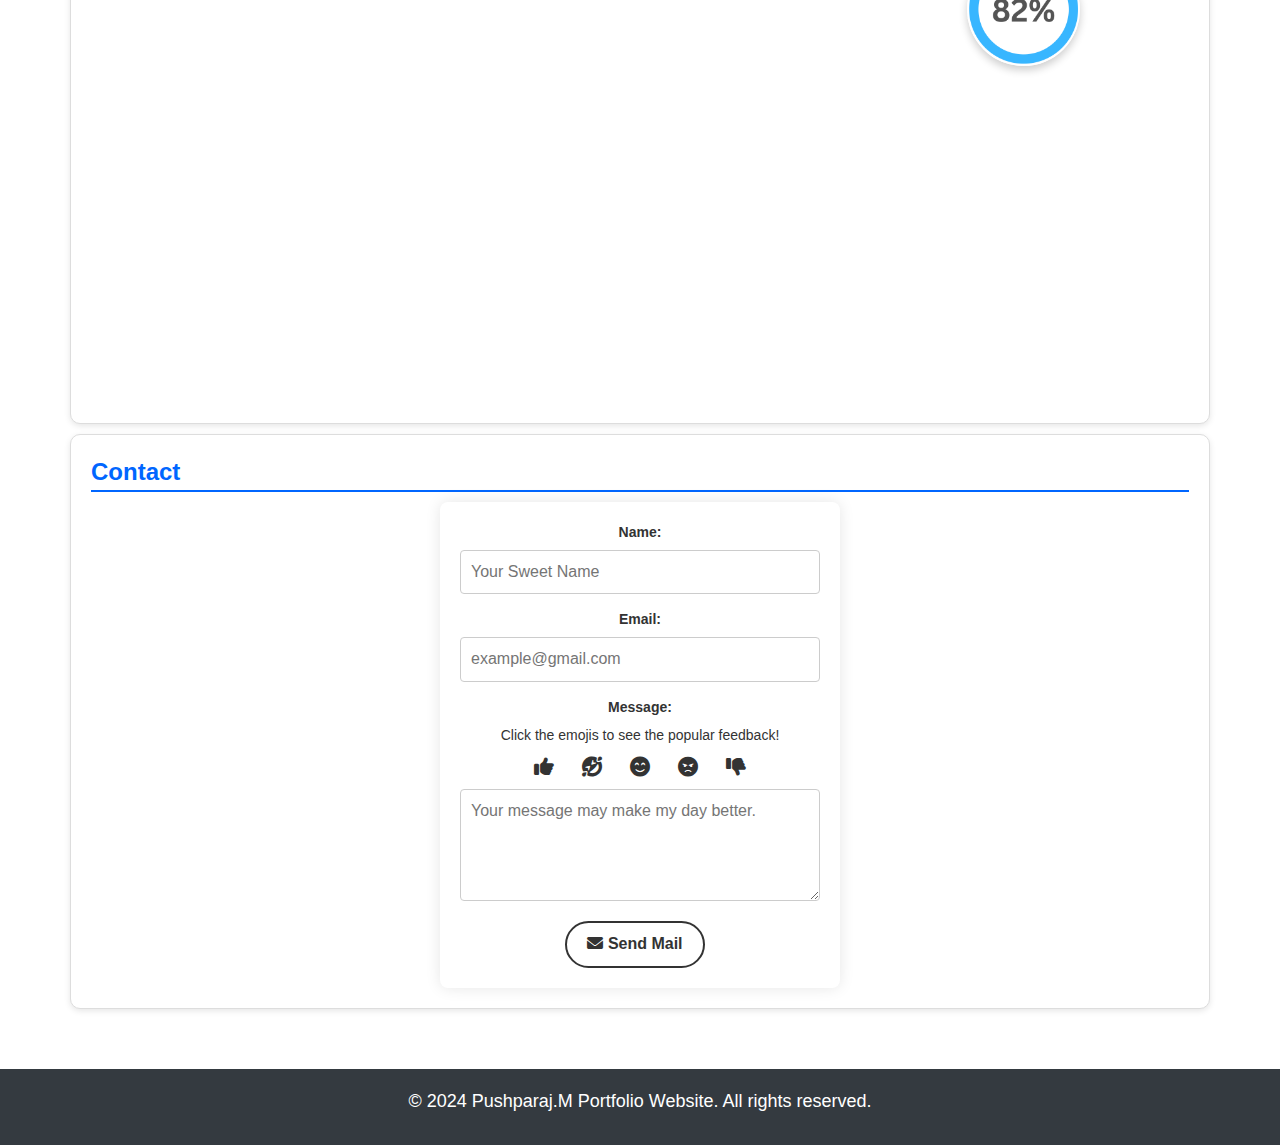
==== commit ec6f96a3: "Default messages" ====
--- a/index.html
+++ b/index.html
@@ -553,13 +553,21 @@
                                 <div class="row">
                                     <form id="feedbackForm">
                                         <label for="name">Name:</label>
-                                        <input placeholder="Your Sweet Name" type="text" id="name" name="name" required>
+                                        <input placeholder="Your Sweet Name" type="text" id="recipient_from_name" name="recipient_from_name" required>
                                     
                                         <label for="email">Email:</label>
-                                        <input placeholder="example@gmail.com" type="email" id="email" name="email" required>
+                                        <input placeholder="example@gmail.com" type="email" id="recipient_from_email" name="recipient_from_email" required>
                                     
                                         <label for="message">Message:</label>
-                                        <textarea placeholder="Your message may make my day better." id="message" name="message" required></textarea>
+                                        <span>Click the emojis to see the popular feedback!</span>
+                                        <div class="row defailt_emoji_email_content">
+                                            <i onclick="setDefaultMessage(this);" id="thumbs_up" class="fa-solid fa-thumbs-up"></i>
+                                            <i onclick="setDefaultMessage(this);" id="heart" class="fa-solid fa-face-grin-squint-tears"></i>
+                                            <i onclick="setDefaultMessage(this);" id="squint_tears" class="fa-solid fa-face-smile-beam"></i>
+                                            <i onclick="setDefaultMessage(this);" id="face_angry" class="fa-solid fa-face-angry"></i>
+                                            <i onclick="setDefaultMessage(this);" id="thumbs_down" class="fa-solid fa-thumbs-down"></i>
+                                        </div>
+                                        <textarea placeholder="Your message may make my day better." id="end_user_message" name="end_user_message" required></textarea>
 
                                         <button type="submit"> <i class="fa-solid fa-envelope"></i> Send Mail</button>
                                     </form>
--- a/static/css/styles.css
+++ b/static/css/styles.css
@@ -425,4 +425,9 @@
         padding: 15px;
         max-width: 100%;
     }
+}
+
+.defailt_emoji_email_content i{
+    font-size: 20px;
+    padding: 12px;
 }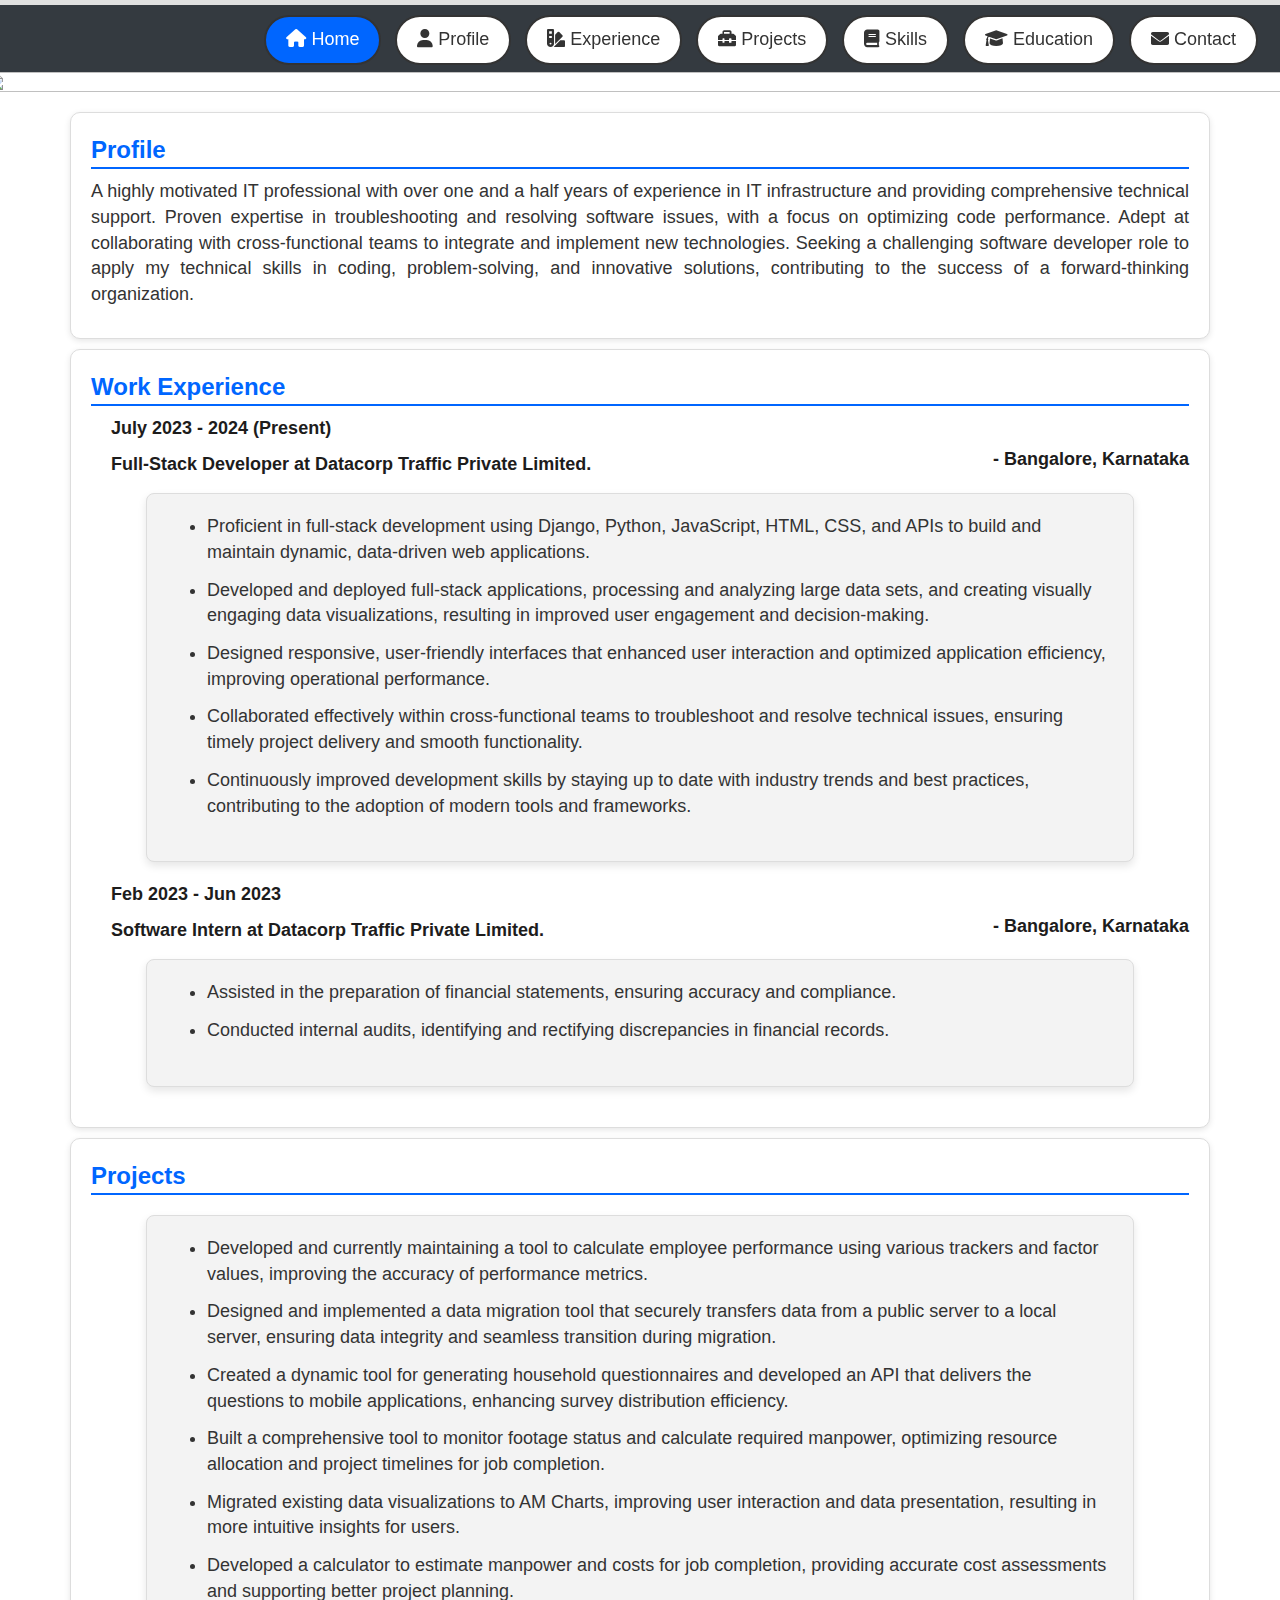
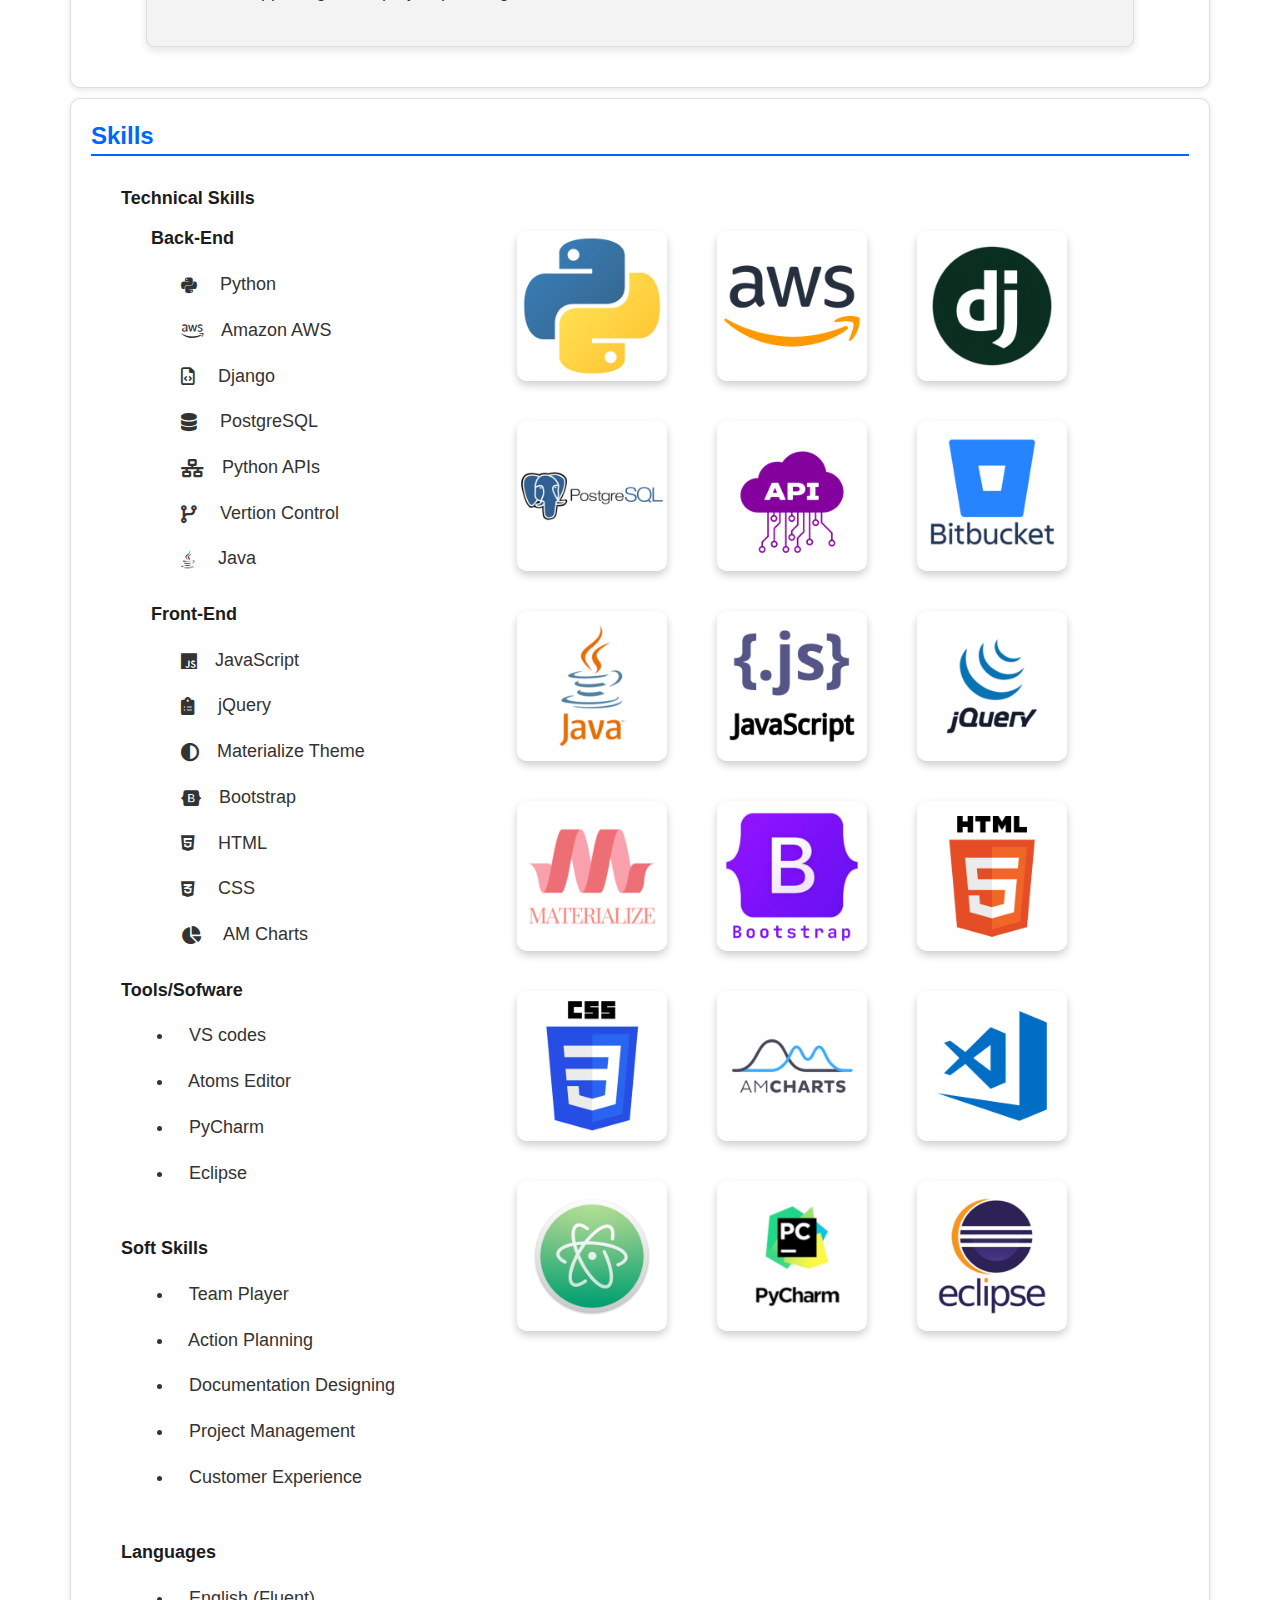
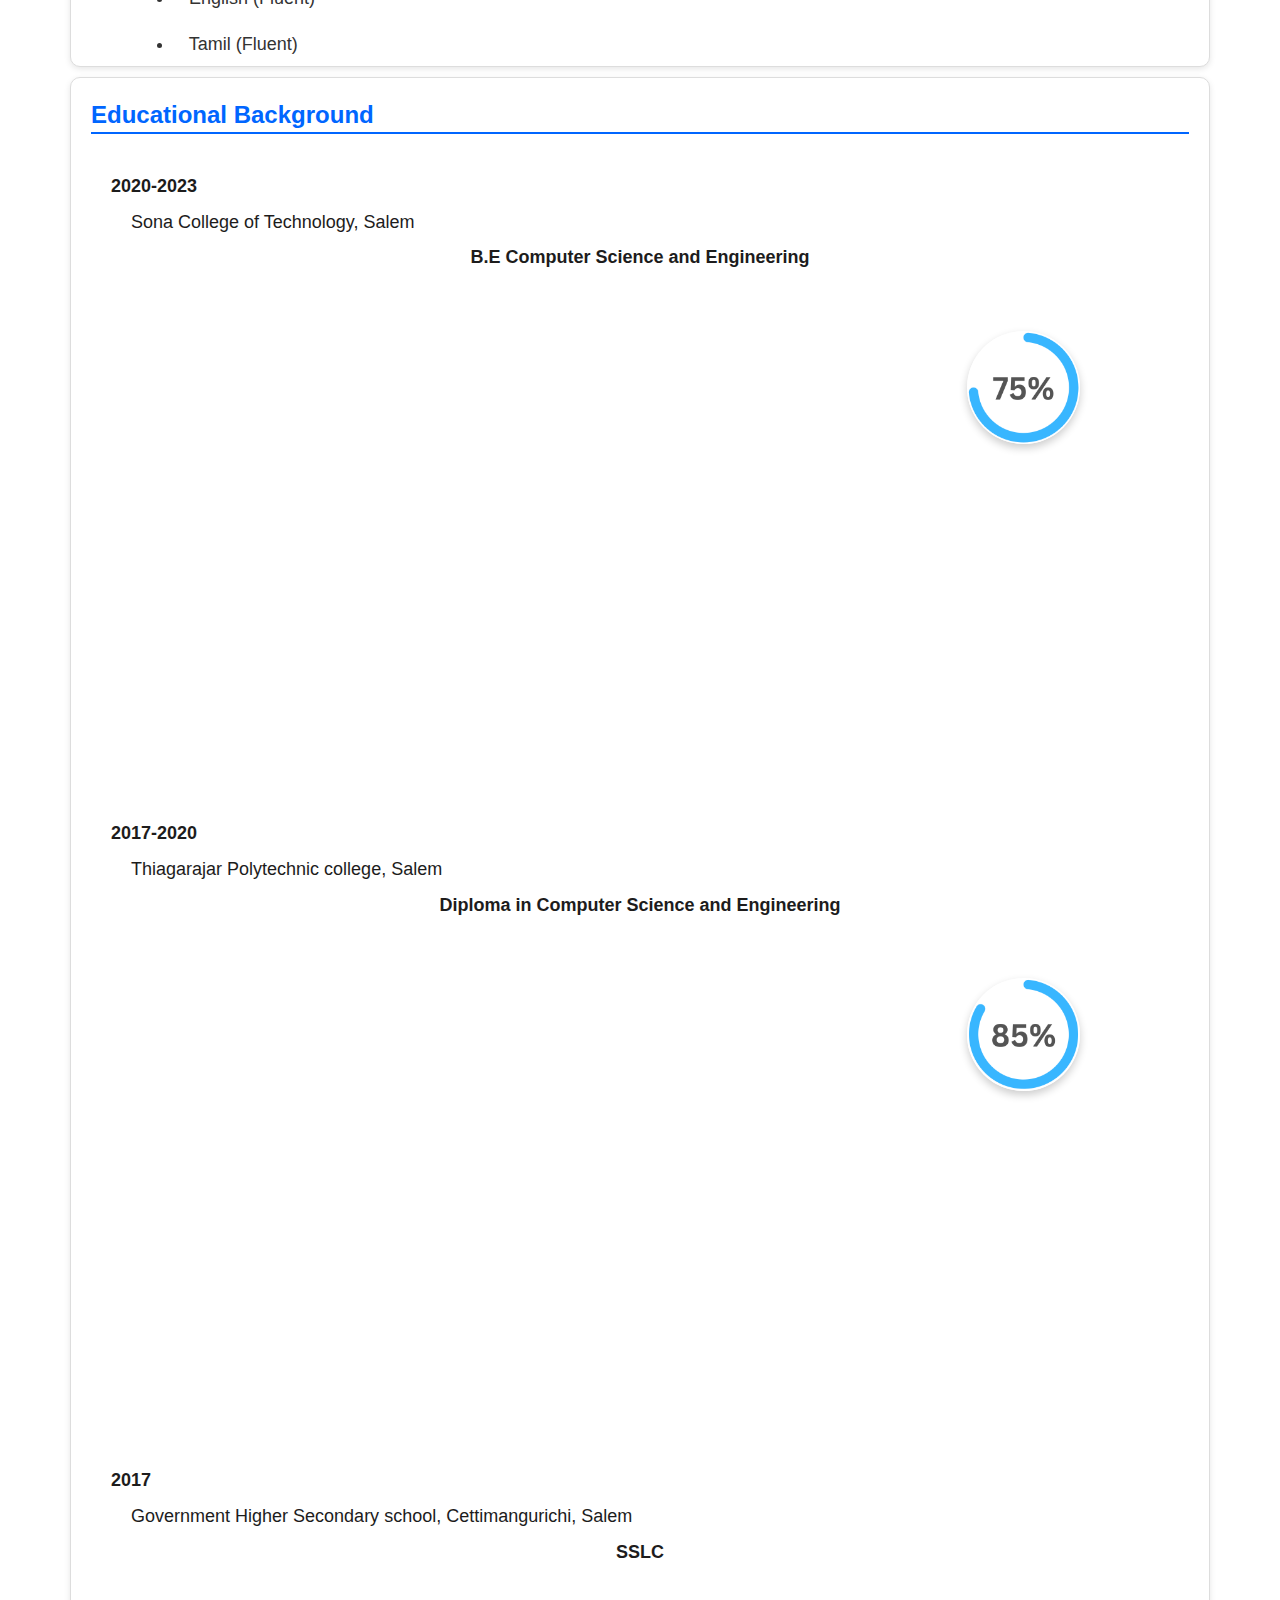
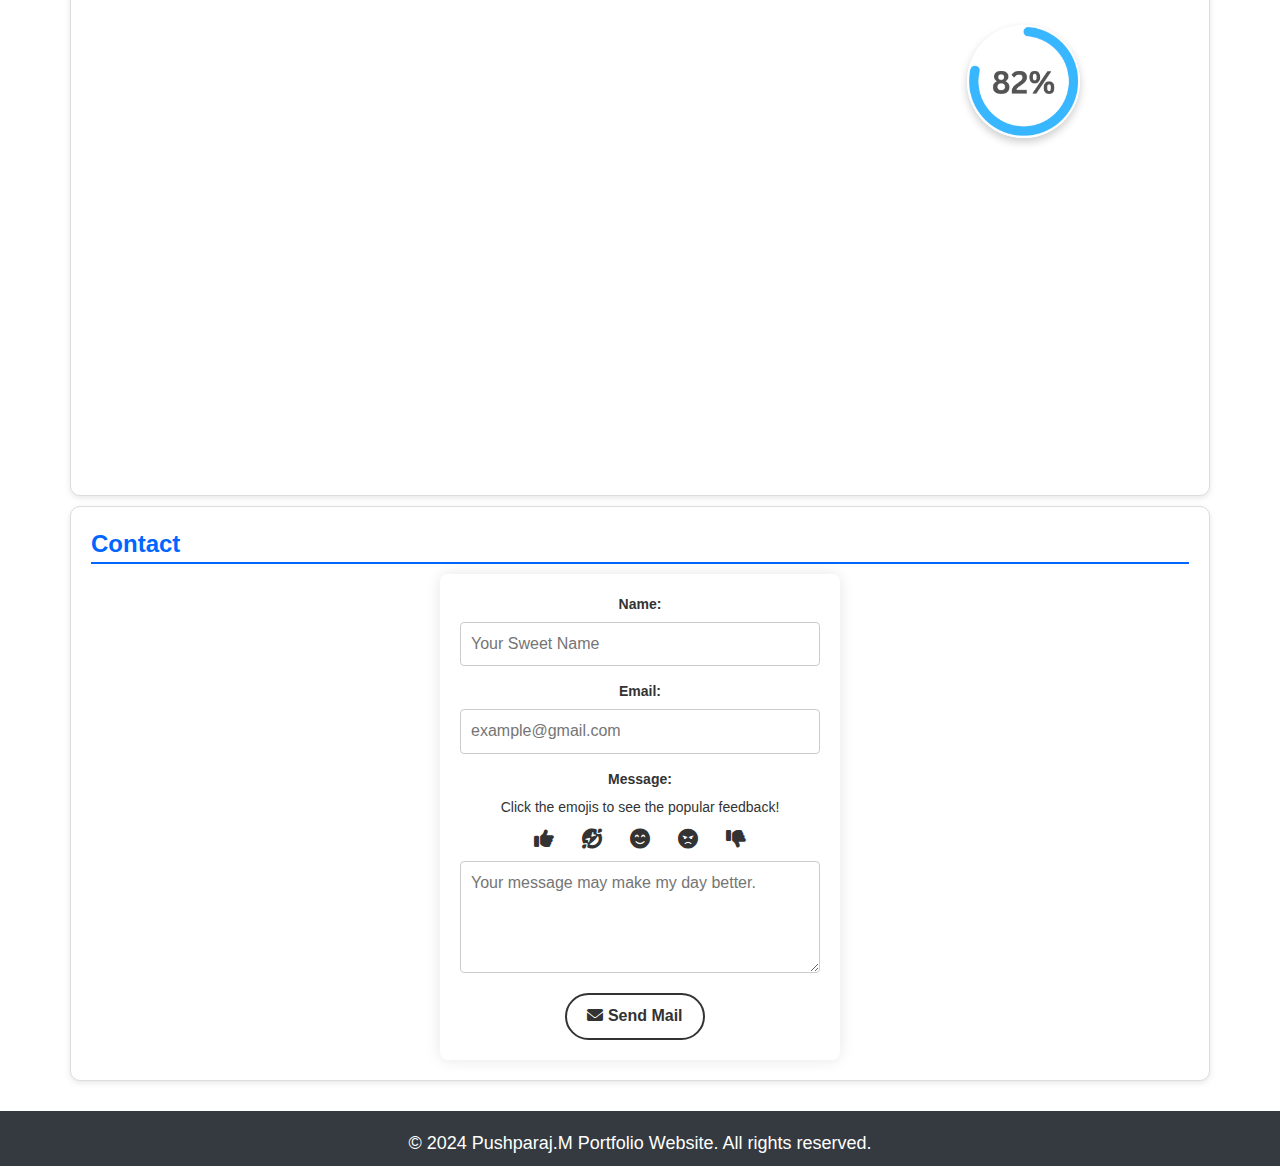
==== commit b1eacbfb: "alignment" ====
--- a/index.html
+++ b/index.html
@@ -9,15 +9,10 @@
     <link rel="stylesheet" href="https://cdnjs.cloudflare.com/ajax/libs/font-awesome/5.15.3/css/all.min.css">
     <link rel="stylesheet" href="https://cdnjs.cloudflare.com/ajax/libs/font-awesome/6.0.0/css/all.min.css">
     <link rel="stylesheet" href="https://cdnjs.cloudflare.com/ajax/libs/font-awesome/6.0.0-beta3/css/all.min.css">
-    <!-- Latest compiled and minified CSS -->
     <link rel="stylesheet" href="https://cdn.jsdelivr.net/npm/bootstrap@3.3.7/dist/css/bootstrap.min.css"
         integrity="sha384-BVYiiSIFeK1dGmJRAkycuHAHRg32OmUcww7on3RYdg4Va+PmSTsz/K68vbdEjh4u" crossorigin="anonymous">
-    
-    <!-- Optional theme -->
     <link rel="stylesheet" href="https://cdn.jsdelivr.net/npm/bootstrap@3.3.7/dist/css/bootstrap-theme.min.css"
         integrity="sha384-rHyoN1iRsVXV4nD0JutlnGaslCJuC7uwjduW9SVrLvRYooPp2bWYgmgJQIXwl/Sp" crossorigin="anonymous">
-    
-    <!-- Latest compiled and minified JavaScript -->
     <script src="https://cdn.jsdelivr.net/npm/bootstrap@3.3.7/dist/js/bootstrap.min.js"
         integrity="sha384-Tc5IQib027qvyjSMfHjOMaLkfuWVxZxUPnCJA7l2mCWNIpG9mGCD8wGNIcPD7Txa"
         crossorigin="anonymous"></script>
@@ -72,7 +67,10 @@
             </div>
         </header>
         <main>
-
+            <div id="preloader" style="display:none;">
+                <div class="spinner"></div>
+                <p>processing...</p>
+            </div>
             <img src="static\images\cover_c_2_4.png" id="pushparaj_developer_cover">
             <div class="row" id="detail_containar">
                 <div class="row">
@@ -559,7 +557,7 @@
                                         <input placeholder="example@gmail.com" type="email" id="recipient_from_email" name="recipient_from_email" required>
                                     
                                         <label for="message">Message:</label>
-                                        <span>Click the emojis to see the popular feedback!</span>
+                                        <span id="emoji_feedback_guid">Click the emojis to see the popular feedback!</span>
                                         <div class="row defailt_emoji_email_content">
                                             <i onclick="setDefaultMessage(this);" id="thumbs_up" class="fa-solid fa-thumbs-up"></i>
                                             <i onclick="setDefaultMessage(this);" id="heart" class="fa-solid fa-face-grin-squint-tears"></i>
--- a/static/css/styles.css
+++ b/static/css/styles.css
@@ -1,6 +1,6 @@
 .header_class_div{
     position: fixed;
-    background-color: #ffffff;
+    background-color: #343a40;
     width: 103%;
     height: 72px;
     z-index: 5;
@@ -8,18 +8,19 @@
 
 .progress-container {
     width: 100%;
+    background-color: #e0e0e0;
+    border-radius: 25px;
+    overflow: hidden;
     height: 5px;
-    background: #f3f3f3;
-    position: fixed;
-    top: 0;
-    left: 0;
-    z-index: 100;
 }
 
 .progress-bar {
-    height: 5px;
-    background: linear-gradient(to right, #02ff41, #33ffb1, #aeffff);
+    height: 100%;
     width: 0%;
+    background: linear-gradient(to right, #0004ff, #01ccff) !important;
+    /* background: linear-gradient(to right, #343a40, #0066ff ) !important; */
+    border-radius: 25px;
+    transition: width 0.5s ease-in-out;
 }
 
 button:hover, i:hover, #mobile_no:hover, #email_id:hover{
@@ -67,6 +68,7 @@
     height: 100%;
     object-fit: cover;
     object-position: top;
+    margin-top: 72px;
 }
     
 #pushparaj, #mobile_no, #email_id, #fullstack{
@@ -100,11 +102,12 @@
 }
 
 footer {
-    margin-top: 50px;
+    margin-top: 20px;
     padding: 20px;
     background-color: #343a40;
     color: white;
     text-align: center;
+    height: 55px;
 }
 
 .card {
@@ -430,4 +433,53 @@
 .defailt_emoji_email_content i{
     font-size: 20px;
     padding: 12px;
+}
+
+#preloader {
+    position: fixed;
+    top: 0;
+    left: 0;
+    width: 100%;
+    height: 100%;
+    background-color: rgba(255, 255, 255, 0.8);
+    display: flex;
+    justify-content: center;
+    align-items: center;
+    flex-direction: column;
+    z-index: 9999;
+}
+
+#preloader .spinner {
+    width: 50px;
+    height: 50px;
+    border: 6px solid rgba(0, 0, 0, 0.1);
+    border-top: 6px solid #3498db;
+    border-radius: 50%;
+    animation: spin 1s linear infinite;
+}
+
+@keyframes spin {
+    0% {
+        transform: rotate(0deg);
+    }
+
+    100% {
+        transform: rotate(360deg);
+    }
+}
+
+#preloader p {
+    margin-top: 20px;
+    font-size: 18px;
+    color: #333;
+    font-family: 'Arial', sans-serif;
+}
+
+.skill_li_p{
+    text-align: left;
+}
+
+.skill_li_i{
+    margin-top: 3px;
+    text-align: center;
 }